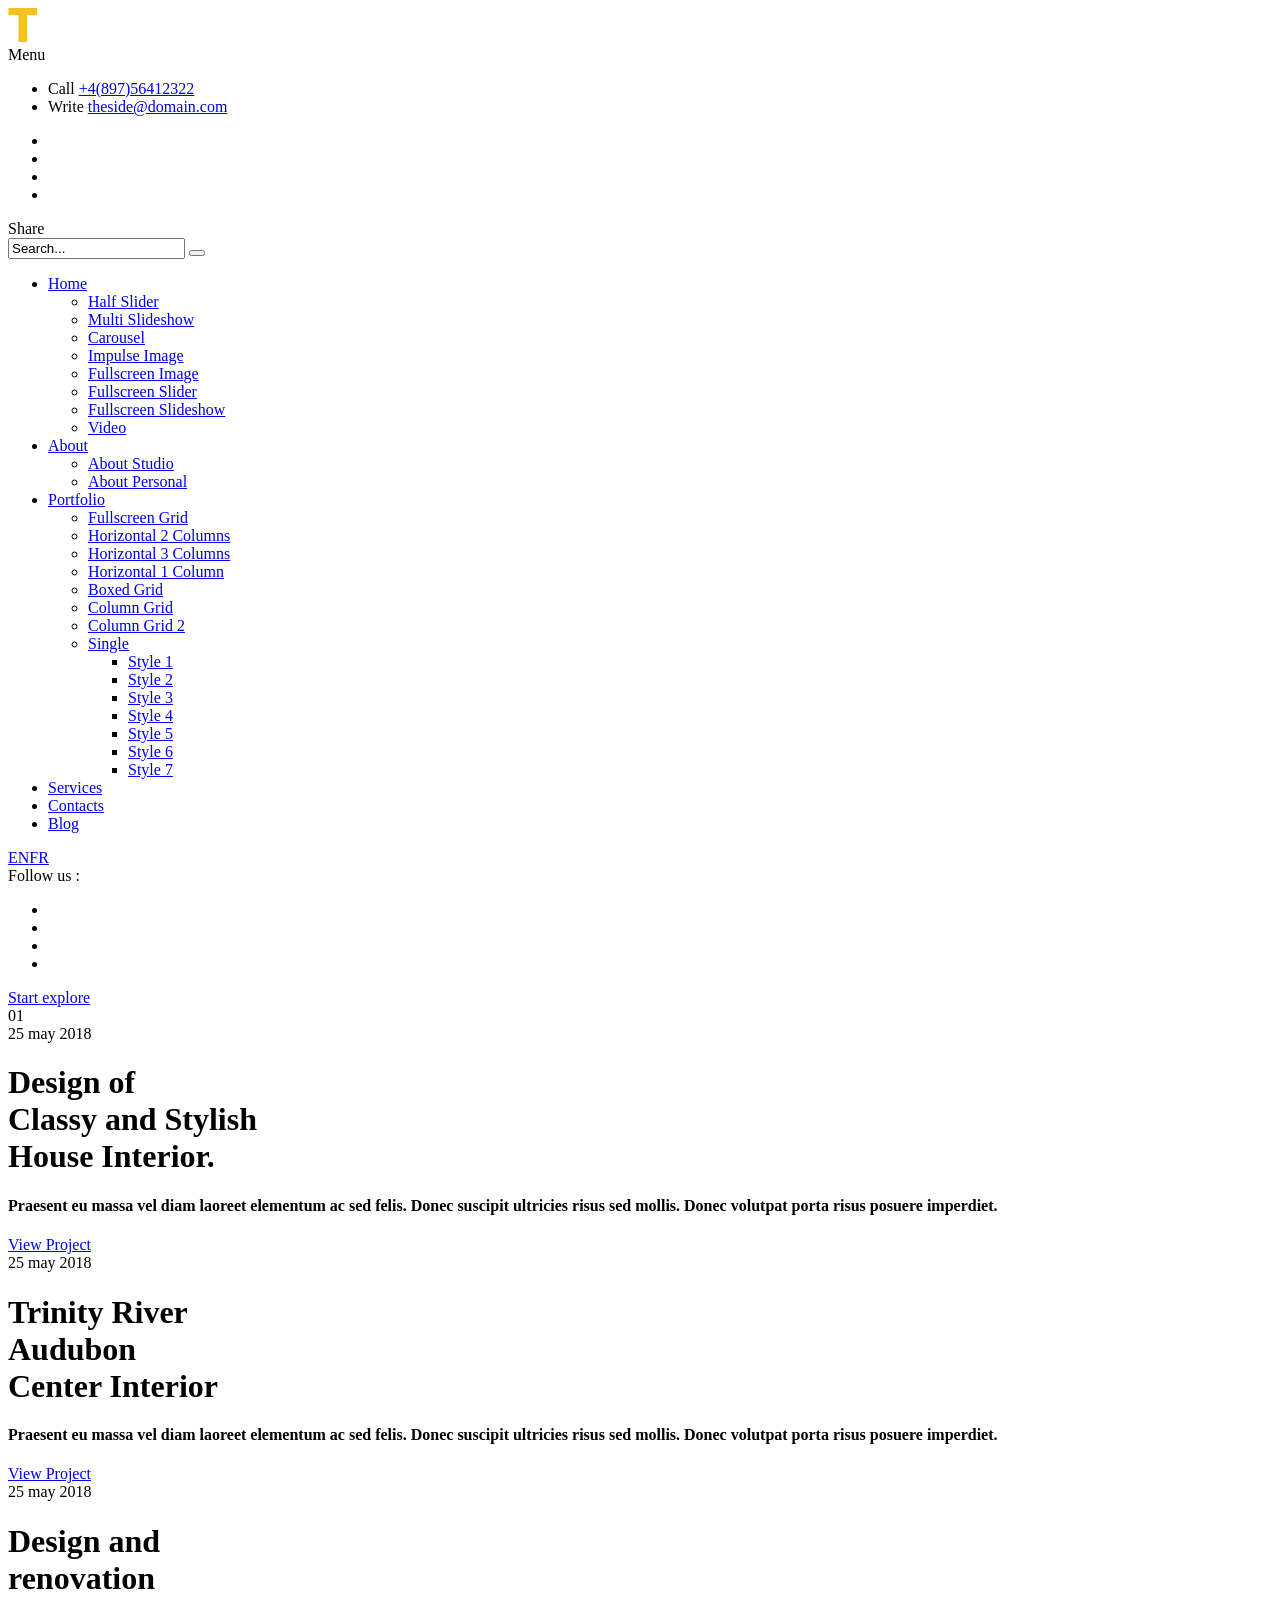
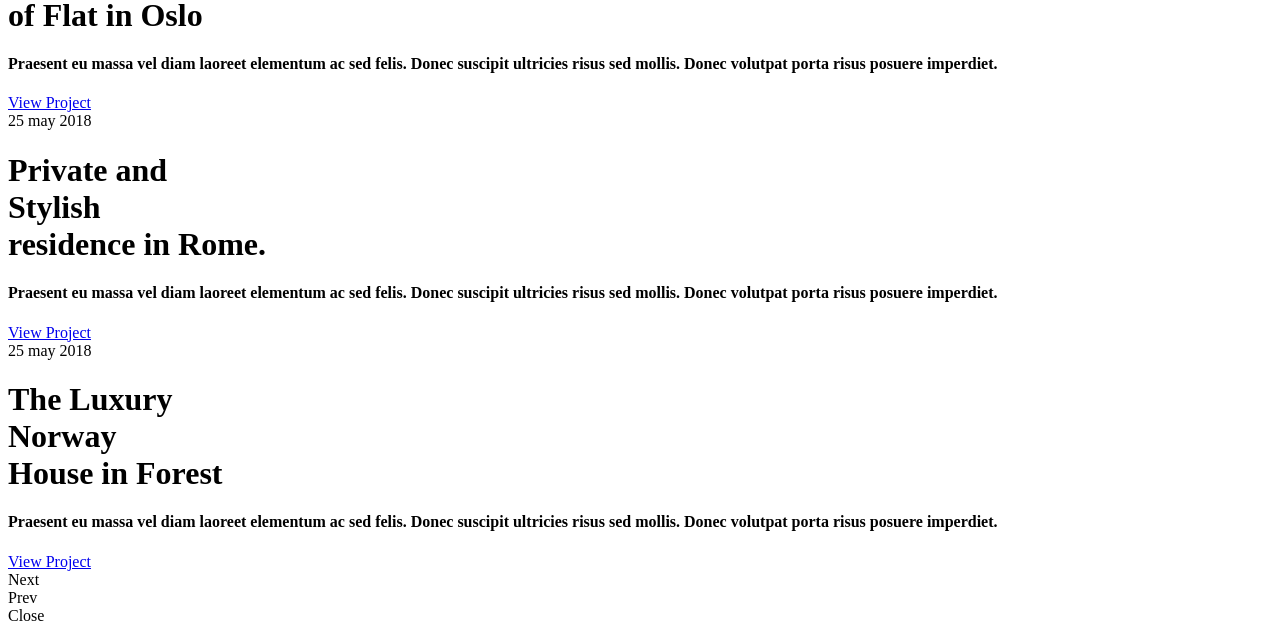
==== index.html @ 00731ef3 "Create index.html" ====
<!DOCTYPE HTML>
<html lang="en">
    <head>
        <!--=============== basic  ===============-->
        <meta charset="UTF-8">
        <title>TheSide - Creative  Responsive Architecture  Template</title>
        <meta name="viewport" content="width=device-width, initial-scale=1.0, minimum-scale=1.0, maximum-scale=1.0, user-scalable=no">
        <meta name="robots" content="index, follow"/>
        <meta name="keywords" content=""/>
        <meta name="description" content=""/>
        <!--=============== css  ===============-->	
        <link type="text/css" rel="stylesheet" href="css/reset.css">
        <link type="text/css" rel="stylesheet" href="css/plugins.css">
        <link type="text/css" rel="stylesheet" href="css/style.css">
        <link type="text/css" rel="stylesheet" href="css/color.css">
        <!--=============== favicons ===============-->
        <link rel="shortcut icon" href="images/favicon.ico">
    </head>
    <body>
        <!--Loader -->
        <div class="loader2">
            <div class="loader loader_each"><span></span></div>
        </div>
        <!-- loader end  -->
        <!-- main start  -->
        <div id="main">
            <!-- header start  -->
            <header class="main-header">
                <a href="index.html" class="header-logo ajax"><img src="images/logo.png" alt=""></a>
                <!-- sidebar-button --> 
                <!-- nav-button-wrap-->
                <div class="nav-button-wrap">
                    <div class="nav-button">
                        <span  class="nos"></span>
                        <span class="ncs"></span>
                        <span class="nbs"></span>
                        <div class="menu-button-text">Menu</div>
                    </div>
                </div>
                <!-- nav-button-wrap end-->
                <!-- sidebar-button end-->  
                <!--  navigation --> 
                <div class="header-contacts">
                    <ul>
                        <li><span> Call </span> <a href="tel:+4(897)56412322">+4(897)56412322</a></li>
                        <li><span> Write </span> <a href="mailto:theside@domain.com">theside@domain.com</a></li>
                    </ul>
                </div>
                <!-- navigation  end -->            
            </header>
            <!-- header end -->
            <!-- left-panel -->
            <div class="left-panel">
                <div class="horizonral-subtitle"><span><strong></strong></span></div>
                <div class="left-panel_social">
                    <ul >
                        <li><a href="#" target="_blank"><i class="fab fa-facebook-f"></i></a></li>
                        <li><a href="#" target="_blank"><i class="fab fa-instagram"></i></a></li>
                        <li><a href="#" target="_blank"><i class="fab fa-twitter"></i></a></li>
                        <li><a href="#" target="_blank"><i class="fab fa-vk"></i></a></li>
                    </ul>
                </div>
            </div>
            <!-- left-panel end -->
            <!-- share-button -->
            <div class="share-button showshare">
                <span>Share</span>
            </div>
            <!-- share-button end -->
            <!-- wrapper  -->	
            <div id="wrapper">
                <!-- content-holder  -->	
                <div class="content-holder" data-pagetitle="Home Half Slider">
                    <!-- nav-holder-->
                    <div class="nav-holder but-hol">
                        <div class="nav-scroll-bar-wrap fl-wrap">
                            <div class="nav-search">
                                <form action="#" class="searh-inner fl-wrap">
                                    <input name="se" id="se" type="text" class="search fl-wrap" placeholder="Search.." value="Search..." />
                                    <button class="search-submit color-bg" id="submit_btn"><i class="fal fa-search"></i> </button>
                                </form>
                            </div>
                            <!-- nav -->
                            <nav class="nav-inner" id="menu">
                                <ul>
                                    <li>
                                        <a href="#" class="act-link">Home</a>
                                        <!--level 2 -->
                                        <ul>
                                            <li><a href="index.html" class="ajax act-link">Half Slider</a></li>
                                            <li><a href="index2.html" class="ajax">Multi Slideshow</a></li>
											<li><a href="index8.html" class="ajax">Carousel</a></li>
                                            <li><a href="index3.html" class="ajax">Impulse Image</a></li>
                                            <li><a href="index4.html" class="ajax">Fullscreen  Image</a></li>
                                            <li><a href="index5.html" class="ajax">Fullscreen  Slider</a></li>
                                            <li><a href="index6.html" class="ajax">Fullscreen  Slideshow</a></li>
                                            <li><a href="index7.html" class="ajax">Video</a></li>
                                        </ul>
                                        <!--level 2 end -->
                                    </li>
                                    <li>
                                        <a href="#">About</a>
                                        <!--level 2 -->
                                        <ul>
                                            <li><a href="about.html" class="ajax">About Studio</a></li>
                                            <li><a href="about-personal.html" class="ajax">About Personal</a></li>
                                        </ul>
                                        <!--level 2 end -->
                                    </li>
                                    <li>
                                        <a href="#">Portfolio</a>
                                        <!--level 2 -->
                                        <ul>
                                            <li><a href="portfolio.html" class="ajax">Fullscreen Grid</a></li>
                                            <li><a href="portfolio2.html" class="ajax">Horizontal 2 Columns</a></li>
                                            <li><a href="portfolio5.html" class="ajax">Horizontal 3 Columns</a></li>
                                            <li><a href="portfolio6.html" class="ajax">Horizontal 1 Column</a></li>
                                            <li><a href="portfolio3.html" class="ajax">Boxed Grid</a></li>
                                            <li><a href="portfolio4.html" class="ajax">Column Grid</a></li>
                                            <li><a href="portfolio7.html" class="ajax">Column Grid 2</a></li>
                                            <li>
                                                <a href="#">Single</a>
                                                <!--level 3 -->
                                                <ul>
                                                    <li><a href="portfolio-single.html" class="ajax">Style 1</a></li>
                                                    <li><a href="portfolio-single2.html" class="ajax">Style 2</a></li>
                                                    <li><a href="portfolio-single3.html" class="ajax">Style 3</a></li>
                                                    <li><a href="portfolio-single4.html" class="ajax">Style 4</a></li>
                                                    <li><a href="portfolio-single5.html" class="ajax">Style 5</a></li>
                                                    <li><a href="portfolio-single6.html" class="ajax">Style 6</a></li>
                                                    <li><a href="portfolio-single7.html" class="ajax">Style 7</a></li>
                                                </ul>
                                                <!--level 3 end -->
                                            </li>
                                        </ul>
                                        <!--level 2 end -->
                                    </li>
                                    <li><a href="services.html" class="ajax">Services</a></li>
                                    <li><a href="contacts.html" class="ajax">Contacts</a></li>
                                    <li><a href="blog.html" class="ajax">Blog</a></li>
                                </ul>
                            </nav>
                            <!-- nav end-->
                            <!--lang-links-->
                            <div class="lang-links fl-wrap">
                                <a href="#" class="act-leng">EN</a><a href="#">FR</a> 
                            </div>
                            <!--lang-links end-->
                        </div>
                        <!--nav-social-->
                        <div class="nav-social">
                            <span class="nav-social_title">Follow us : </span>
                            <ul >
                                <li><a href="#" target="_blank"><i class="fab fa-facebook-f"></i></a></li>
                                <li><a href="#" target="_blank"><i class="fab fa-instagram"></i></a></li>
                                <li><a href="#" target="_blank"><i class="fab fa-twitter"></i></a></li>
                                <li><a href="#" target="_blank"><i class="fab fa-vk"></i></a></li>
                            </ul>
                        </div>
                        <!--nav-social end -->
                    </div>
                    <div class="nav-overlay">
                        <div class="element"></div>
                    </div>
                    <!-- nav-holder end -->                
                    <!--Content -->
                    <div class="content full-height hidden-item home-half-slider">
                        <div class="hero-canvas-wrap">
                            <div class="dots gallery__dots" data-dots=""></div>
                        </div>
                        <!-- option-panel-->  
                        <div class="option-panel bot-element">
                            <a href="about.html" class="ajax start-btn color-bg"> Start explore <i class="fal fa-long-arrow-right"></i></a>
                            <div class="swiper-counter">
                                <div id="current">01</div>
                                <div id="total"></div>
                            </div>
                            <div class="slide-progress-container">
                                <div class="slide-progress-warp">
                                    <div class="slide-progress color-bg"></div>
                                </div>
                            </div>
                        </div>
                        <!--option-panel end -->                
                        <!-- hero-slider-wrap --> 
                        <div class="hero-slider-wrap fl-wrap full-height">
                            <div class="hero-slider fs-gallery-wrap fl-wrap full-height">
                                <div class="swiper-container">
                                    <div class="swiper-wrapper" >
                                        <!-- swiper-slide-->
                                        <div class="swiper-slide">
                                            <div class="half-hero-wrap">
                                                <div class="pr-bg"></div>
                                                <div class="rotate_text">25 may 2018</div>
                                                <h1>Design of <br> Classy and Stylish <br>  <span>House </span>Interior.</h1>
                                                <h4>Praesent eu massa vel diam laoreet elementum ac sed felis. Donec suscipit ultricies risus sed mollis. Donec volutpat porta risus posuere imperdiet. </h4>
                                                <div class="clearfix"></div>
                                                <a href="portfolio-single.html" class="half-hero-wrap_link ajax">View Project <i class="fal fa-long-arrow-right"></i></a>
                                            </div>
                                        </div>
                                        <!-- swiper-slide end-->
                                        <!-- swiper-slide-->
                                        <div class="swiper-slide">
                                            <div class="half-hero-wrap">
                                                <div class="rotate_text">25 may 2018</div>
                                                <h1>Trinity River <br> Audubon <br><span>Center</span> Interior</h1>
                                                <h4>Praesent eu massa vel diam laoreet elementum ac sed felis. Donec suscipit ultricies risus sed mollis. Donec volutpat porta risus posuere imperdiet. </h4>
                                                <div class="clearfix"></div>
                                                <a href="portfolio-single.html" class="half-hero-wrap_link ajax">View Project <i class="fal fa-long-arrow-right"></i></a>
                                            </div>
                                        </div>
                                        <!-- swiper-slide end-->
                                        <!-- swiper-slide-->
                                        <div class="swiper-slide">
                                            <div class="half-hero-wrap">
                                                <div class="rotate_text">25 may 2018</div>
                                                <h1>Design  and  <br>renovation <br>   of <span>  Flat</span> in Oslo</h1>
                                                <h4>Praesent eu massa vel diam laoreet elementum ac sed felis. Donec suscipit ultricies risus sed mollis. Donec volutpat porta risus posuere imperdiet. </h4>
                                                <div class="clearfix"></div>
                                                <a href="portfolio-single.html" class="half-hero-wrap_link ajax">View Project <i class="fal fa-long-arrow-right"></i></a>
                                            </div>
                                        </div>
                                        <!-- swiper-slide end-->
                                        <!-- swiper-slide-->
                                        <div class="swiper-slide">
                                            <div class="half-hero-wrap">
                                                <div class="rotate_text">25 may 2018</div>
                                                <h1>Private    and <br> Stylish <br>  <span>residence</span> in Rome.</h1>
                                                <h4>Praesent eu massa vel diam laoreet elementum ac sed felis. Donec suscipit ultricies risus sed mollis. Donec volutpat porta risus posuere imperdiet. </h4>
                                                <div class="clearfix"></div>
                                                <a href="portfolio-single.html" class="half-hero-wrap_link ajax">View Project <i class="fal fa-long-arrow-right"></i></a>
                                            </div>
                                        </div>
                                        <!-- swiper-slide end--> 
                                        <!-- swiper-slide-->
                                        <div class="swiper-slide">
                                            <div class="half-hero-wrap">
                                                <div class="rotate_text">25 may 2018</div>
                                                <h1>The Luxury <br>Norway<br><span>House</span> in Forest</h1>
                                                <h4>Praesent eu massa vel diam laoreet elementum ac sed felis. Donec suscipit ultricies risus sed mollis. Donec volutpat porta risus posuere imperdiet. </h4>
                                                <div class="clearfix"></div>
                                                <a href="portfolio-single.html" class="half-hero-wrap_link ajax">View Project <i class="fal fa-long-arrow-right"></i></a>
                                            </div>
                                        </div>
                                        <!-- swiper-slide end--> 
                                    </div>
                                </div>
                            </div>
                            <div class="hero-slider_control-wrap bot-element">
                                <div class="hero-slider_control hero-slider-button-next"><span>Next<i class="fal fa-angle-right"></i></span> </div>
                                <div class="hero-slider_control hero-slider-button-prev"><span><i class="fal fa-angle-left"></i>Prev </span></div>
                            </div>
                            <div class="hero-slider-wrap_pagination hlaf-slider-pag"></div>
                        </div>
                        <!-- hero-slider-wrap  end--> 
                        <!-- hero-slider-img--> 
                        <div class="hero-slider-img hero-slider-wrap_halftwo">
                         <div class="sec-lines"></div>
                            <div class="swiper-container">
                                <div class="swiper-wrapper" >
                                    <!-- swiper-slide-->
                                    <div class="swiper-slide">
                                        <div class="bg"  data-bg="images/bg/1.jpg"></div>
                                        <div class="overlay"></div>
                                    </div>
                                    <!-- swiper-slide end-->
                                    <!-- swiper-slide-->
                                    <div class="swiper-slide">
                                        <div class="bg"  data-bg="images/bg/1.jpg" ></div>
                                        <div class="overlay"></div>
                                    </div>
                                    <!-- swiper-slide end-->   
                                    <!-- swiper-slide-->
                                    <div class="swiper-slide">
                                        <div class="bg"  data-bg="images/bg/1.jpg"></div>
                                        <div class="overlay"></div>
                                    </div>
                                    <!-- swiper-slide end-->                                        
                                    <!-- swiper-slide-->
                                    <div class="swiper-slide">
                                        <div class="bg"  data-bg="images/bg/1.jpg" ></div>
                                        <div class="overlay"></div>
                                    </div>
                                    <!-- swiper-slide end-->   
                                    <!-- swiper-slide-->
                                    <div class="swiper-slide">
                                        <div class="bg"  data-bg="images/bg/1.jpg"></div>
                                        <div class="overlay"></div>
                                    </div>
                                    <!-- swiper-slide end-->                                                                              
                                </div>
                            </div>
                        </div>
                        <!-- hero-slider-img  end--> 
                    </div>
                    <!-- content  end -->  
                    <!-- share-wrapper-->  
                    <div class="share-wrapper">
                        <div class="close-share-btn"><i class="fal fa-long-arrow-left"></i> Close</div>
                        <div class="share-container fl-wrap  isShare"></div>
                    </div>
                    <!-- share-wrapper  end --> 
                </div>
                <!-- content-holder end -->	
            </div>
            <!-- wrapper end -->
        </div>
        <!-- Main end -->
        <!--=============== scripts  ===============-->
        <script type="text/javascript" src="js/jquery.min.js"></script>
        <script type="text/javascript" src="js/plugins.js"></script>
        <script type="text/javascript" src="js/core.js"></script>
        <script type="text/javascript" src="js/scripts.js"></script>
    </body>
</html>
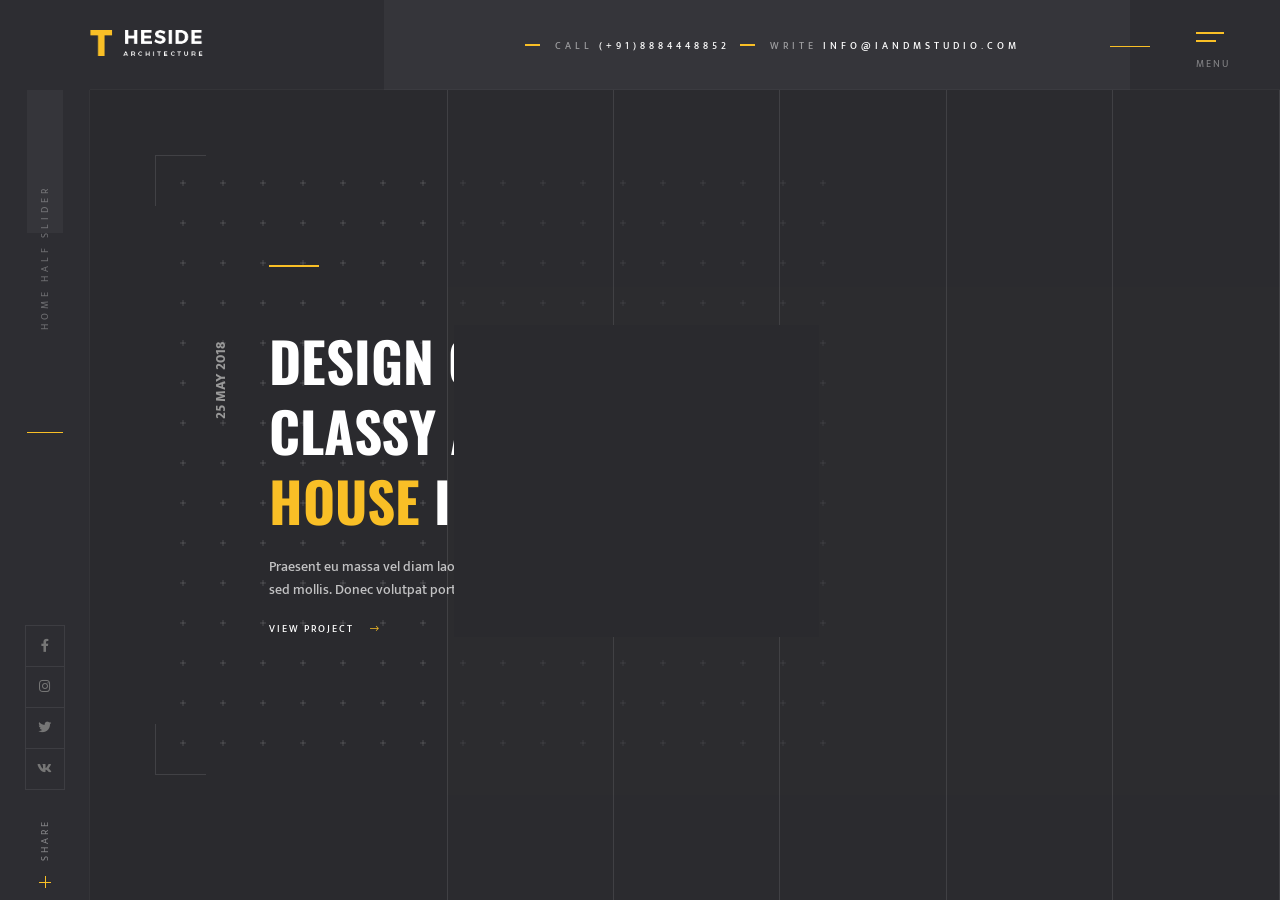
==== commit fedd5ab3: "Update index.html" ====
--- a/index.html
+++ b/index.html
@@ -3,7 +3,7 @@
     <head>
         <!--=============== basic  ===============-->
         <meta charset="UTF-8">
-        <title>TheSide - Creative  Responsive Architecture  Template</title>
+        <title>I&M Studio</title>
         <meta name="viewport" content="width=device-width, initial-scale=1.0, minimum-scale=1.0, maximum-scale=1.0, user-scalable=no">
         <meta name="robots" content="index, follow"/>
         <meta name="keywords" content=""/>
@@ -26,7 +26,7 @@
         <div id="main">
             <!-- header start  -->
             <header class="main-header">
-                <a href="index.html" class="header-logo ajax"><img src="images/logo.png" alt=""></a>
+                <a href="index.html" class="header-logo"><img src="images/logo.png" alt=""></a>
                 <!-- sidebar-button --> 
                 <!-- nav-button-wrap-->
                 <div class="nav-button-wrap">
@@ -39,11 +39,11 @@
                 </div>
                 <!-- nav-button-wrap end-->
                 <!-- sidebar-button end-->  
-                <!--  navigation --> 
+                <!--  navigation -->
                 <div class="header-contacts">
                     <ul>
-                        <li><span> Call </span> <a href="tel:+4(897)56412322">+4(897)56412322</a></li>
-                        <li><span> Write </span> <a href="mailto:theside@domain.com">theside@domain.com</a></li>
+                        <li><span> Call </span> <a href="tel:+918884448852">(+91)8884448852</a></li>
+                        <li><span> Write </span> <a href="mailto:info@iandmstudio.co">info@iandmstudio.com</a></li>
                     </ul>
                 </div>
                 <!-- navigation  end -->            
@@ -84,19 +84,7 @@
                             <nav class="nav-inner" id="menu">
                                 <ul>
                                     <li>
-                                        <a href="#" class="act-link">Home</a>
-                                        <!--level 2 -->
-                                        <ul>
-                                            <li><a href="index.html" class="ajax act-link">Half Slider</a></li>
-                                            <li><a href="index2.html" class="ajax">Multi Slideshow</a></li>
-											<li><a href="index8.html" class="ajax">Carousel</a></li>
-                                            <li><a href="index3.html" class="ajax">Impulse Image</a></li>
-                                            <li><a href="index4.html" class="ajax">Fullscreen  Image</a></li>
-                                            <li><a href="index5.html" class="ajax">Fullscreen  Slider</a></li>
-                                            <li><a href="index6.html" class="ajax">Fullscreen  Slideshow</a></li>
-                                            <li><a href="index7.html" class="ajax">Video</a></li>
-                                        </ul>
-                                        <!--level 2 end -->
+                                        <a href="index.html" class="act-link">Home</a>
                                     </li>
                                     <li>
                                         <a href="#">About</a>
@@ -135,7 +123,7 @@
                                         </ul>
                                         <!--level 2 end -->
                                     </li>
-                                    <li><a href="services.html" class="ajax">Services</a></li>
+                                    <li><a href="services.html" class="">Services</a></li>
                                     <li><a href="contacts.html" class="ajax">Contacts</a></li>
                                     <li><a href="blog.html" class="ajax">Blog</a></li>
                                 </ul>
@@ -260,31 +248,31 @@
                                 <div class="swiper-wrapper" >
                                     <!-- swiper-slide-->
                                     <div class="swiper-slide">
-                                        <div class="bg"  data-bg="images/bg/1.jpg"></div>
+                                        <div class="bg"  data-bg="images/bg/slide1.jpg"></div>
                                         <div class="overlay"></div>
                                     </div>
                                     <!-- swiper-slide end-->
                                     <!-- swiper-slide-->
                                     <div class="swiper-slide">
-                                        <div class="bg"  data-bg="images/bg/1.jpg" ></div>
+                                        <div class="bg"  data-bg="images/bg/slide2.jpg" ></div>
                                         <div class="overlay"></div>
                                     </div>
                                     <!-- swiper-slide end-->   
                                     <!-- swiper-slide-->
                                     <div class="swiper-slide">
-                                        <div class="bg"  data-bg="images/bg/1.jpg"></div>
+                                        <div class="bg"  data-bg="images/bg/slide3.jpg"></div>
                                         <div class="overlay"></div>
                                     </div>
                                     <!-- swiper-slide end-->                                        
                                     <!-- swiper-slide-->
                                     <div class="swiper-slide">
-                                        <div class="bg"  data-bg="images/bg/1.jpg" ></div>
+                                        <div class="bg"  data-bg="images/bg/slide4.jpg" ></div>
                                         <div class="overlay"></div>
                                     </div>
                                     <!-- swiper-slide end-->   
                                     <!-- swiper-slide-->
                                     <div class="swiper-slide">
-                                        <div class="bg"  data-bg="images/bg/1.jpg"></div>
+                                        <div class="bg"  data-bg="images/bg/slide5.jpg"></div>
                                         <div class="overlay"></div>
                                     </div>
                                     <!-- swiper-slide end-->                                                                              
--- a/css/style.css
+++ b/css/style.css
@@ -0,0 +1,4644 @@
+@charset "utf-8";
+
+/*======================================
+ [ -Main Stylesheet-
+  Theme: TheSide   Creative Architecture Responsive Template
+  Version: 1.9
+  Last change: 14/06/2020 ]
+	++ Fonts ++
+	++ General Style ++
+	++ Page preload ++
+	++ Typography ++
+	++ header ++
+	++ navigation ++
+	++ Columns ++
+	++ home ++
+	++ section ++
+	++ porfolio ++
+	++ tabs ++
+	++ accordion- ++
+	++ Footer ++
+	++ share ++
+	++ Team ++
+	++ testimonials++
+	++ contacts ++
+	++ Video ++
+	++ Blog++
+	++ Responsive ++
+/*-------------Fonts---------------------------------------*/
+@import url('https://fonts.googleapis.com/css?family=Mukta:300,400,500,600,700,800|Oswald:200,300,400,500,600,700|Roboto:400,500,700,900&subset=cyrillic,cyrillic-ext,devanagari,greek,greek-ext,latin-ext,vietnamese');
+/*-------------General Style---------------------------------------*/
+
+html {
+	overflow-x: hidden !important;
+	overflow-y: scroll !important;
+	height: 100%;
+}
+body {
+	margin: 0;
+	padding: 0;
+	font-weight: 400;
+	font-size: 13px;
+	height: 100%;
+	text-align: center;
+	background:#2A2A2E;
+	color: #000;
+	font-family: 'Mukta', sans-serif;
+}
+@-o-viewport {
+	width: device-width;
+}
+@-ms-viewport {
+	width: device-width;
+}
+@viewport {
+	width: device-width;
+}
+/* ---------Page preload--------------------------------------*/
+.loader2 {
+	position:fixed;
+	top:0;
+	left:0;
+	width:100%;
+	bottom:0;
+	overflow:hidden;
+	z-index:100;
+    background: #2D2D32;
+	 -webkit-transform: translate3d(0,0,0);
+}
+.page-load {
+	position:fixed;
+	top:90px;
+	left:90px;
+	right:0;
+	bottom:0;
+	z-index:19;
+	display:none;
+	 -webkit-transform: translate3d(0,0,0);
+}
+.page-load_bg , .page-load_bg2 {
+	position:absolute;
+	right:100%;
+	left:0;
+	bottom:0;
+	top:0;
+ 	background: #2D2D32;
+	z-index:3;
+	overflow:hidden;
+}
+.page-load_bg2 {
+	z-index:2;
+	background:#35353A;
+
+}
+.loader {
+ 	display: block;
+	height: 32px;
+	width: 32px;
+	position: absolute;
+	left:50%;
+	top:75%;
+	margin:-36px 0 0 -16px;
+	z-index:10;
+}
+
+.loader span {
+	display: block;
+	position: absolute;
+	top: 0; left: 0;
+	bottom: 0; right: 0;
+	margin: auto;
+	height: 32px;
+	width: 32px;
+}
+.loader span:before {
+	content: "";
+	display: block;
+	position: absolute;
+	top: 0; left: 0;
+	bottom: 0; right: 0;
+	margin: auto;
+	height: 32px;
+	width: 32px;
+	box-sizing:border-box;
+	border: 3px solid  rgba(255,255,255,0.21);
+	border-bottom: 3px solid transparent;
+	border-radius: 50%;
+	-webkit-animation: loader-3-1 1.5s cubic-bezier(0.770, 0.000, 0.175, 1.000) infinite;
+	        animation: loader-3-1 1.5s cubic-bezier(0.770, 0.000, 0.175, 1.000) infinite;
+}
+@-webkit-keyframes loader-3-1 {
+	0%   { -webkit-transform: rotate(0deg); }
+	40%  { -webkit-transform: rotate(180deg); }
+	60%  { -webkit-transform: rotate(180deg); }
+	100% { -webkit-transform: rotate(360deg); }
+}
+@keyframes loader-3-1 {
+	0%   { transform: rotate(0deg); }
+	40%  { transform: rotate(180deg); }
+	60%  { transform: rotate(180deg); }
+	100% { transform: rotate(360deg); }
+}
+.loader span:after {
+	content: "";
+	position: absolute;
+	top: 0; left: 0;
+	bottom: 0; right: 0;
+	margin: auto;
+	width: 6px;
+	height: 6px;
+	background: #FFF;
+	border-radius: 50%;
+	-webkit-animation: loader-3-2 1.5s cubic-bezier(0.770, 0.000, 0.175, 1.000) infinite;
+	        animation: loader-3-2 1.5s cubic-bezier(0.770, 0.000, 0.175, 1.000) infinite;
+}
+@-webkit-keyframes loader-3-2 {
+	0%   { -webkit-transform: translate3d(0, -32px, 0) scale(0, 2); opacity: 0; }
+	50%  { -webkit-transform: translate3d(0, 0, 0) scale(1.25, 1.25); opacity: 1; }
+	100% { -webkit-transform: translate3d(0, 8px, 0) scale(0, 0); opacity: 0; }
+}
+@keyframes loader-3-2 {
+	0%   { transform: translate3d(0, -32px, 0) scale(0, 2); opacity: 0; }
+	50%  { transform: translate3d(0, 0, 0) scale(1.25, 1.25); opacity: 1; }
+	100% { transform: translate3d(0, 8px, 0) scale(0, 0); opacity: 0; }
+}
+/*--------------Typography--------------------------------------*/
+p {
+	font-size: 12px;
+	line-height: 24px;
+	padding-bottom: 10px;
+	font-weight: 500;
+	color: #5e646a;
+	text-align:left;
+}
+blockquote {
+	float: left;
+	padding: 10px 20px;
+	margin: 0 0 20px;
+	font-size: 17.5px;
+	border-left: 15px solid #eee;
+	position: relative;
+}
+blockquote:before {
+	font-family: Font Awesome\ 5 Pro;
+	content: "\f10e";
+	position: absolute;
+	color: #ccc;
+	bottom: 3px;
+	font-size: 43px;
+	right: 6px;
+	opacity: 0.4
+}
+blockquote p {
+	font-family: Georgia, "Times New Roman", Times, serif;
+	font-style: italic;
+	color: #666;
+}
+.bold-title {
+	margin: 15px 0;
+	font-size: 24px;
+	text-align: left;
+	font-weight: 600;
+}
+/*--------------General--------------------------------------*/
+#main {
+	height: 100%;
+	width: 100%;
+	position: absolute;
+	top: 0;
+	left: 0;
+	z-index: 2;
+}
+.fl-wrap {
+	float: left;
+	width: 100%;
+	position: relative;
+}
+.content {
+	float: left;
+	width: 100%;
+	position: relative;
+	z-index: 5;
+}
+.container {
+	max-width: 1224px;
+	width: 92%;
+	margin: 0 auto;
+	position: relative;
+	z-index: 5;
+}
+.full-height {
+	height: 100%;
+}
+#wrapper {
+	position: absolute;
+	top: 90px;
+	left: 90px;
+	right: 0;
+	bottom: 0;
+	z-index: 3;
+	background:#2A2A2E;
+}
+.content-holder {
+	position:absolute;
+	top:0;
+	left:0;
+	width:100%;
+	height:100%;
+}
+.respimg {
+	width: 100%;
+	height: auto;
+}
+.hidden-item {
+	overflow:hidden;
+}
+.bg {
+	position: absolute;
+	top: 0;
+	left: 0;
+	width: 100%;
+	height: 100%;
+	z-index: 1;
+	background-size: cover;
+	background-attachment: scroll;
+	background-position: center;
+	background-repeat: repeat;
+	background-origin: content-box;
+}
+.overlay {
+	position: absolute;
+	top: 0;
+	left: 0;
+	width: 100%;
+	height: 100%;
+    background: rgba(45,45,50,0.51);
+	z-index: 3;
+}
+.dark-bg {
+	background:#2A2A2E;
+}
+/* ------header------------------------------------------------------------ */
+header.main-header {
+    position: fixed;
+    top: 0;
+    left: 0;
+    width: 100%;
+    height: 90px;
+    z-index: 20;
+    background: #2D2D32;
+    padding: 0 0 0  90px;
+}
+header.main-header:after {
+	content:'';
+	position:absolute;
+	bottom:0;
+	left:90px;
+	height:1px;
+	right:0;
+	background:rgba(255, 255, 255, 0.03);
+}
+header.main-header:before {
+	content:'';
+	position:absolute;
+	left:30%;
+	right:150px;
+	height:100%;
+	z-index:-1;
+	background:rgba(255, 255, 255, 0.04);
+}
+.left-panel {
+	position:fixed;
+	top:90px;
+	left:0;
+	width:90px;
+	bottom:0;
+	z-index:19;
+    background: #2D2D32;
+    -webkit-transform: translate3d(0,0,0);
+	border-right: 1px solid rgba(255, 255, 255, 0.03);
+}
+.left-panel_social {
+	position:absolute;
+	bottom:110px;
+	left:50%;
+	margin-left:-20px;
+	width:40px;
+}
+.left-panel_social li {
+	width:40px;
+	height:40px;
+	line-height:40px;
+	box-sizing:border-box;
+	display:inline-table;
+	border: 1px solid rgba(255, 255, 255, 0.08);
+	border-top:none;
+	position:relative;
+}
+.left-panel_social li:before , .nav-social li:before {
+	content:'';
+	position:absolute;
+	left:0;
+	width:0;
+	height:100%;
+	top:0;
+	background:rgba(255, 255, 255, 0.08);
+	z-index:1;
+	-webkit-transition: all 200ms ease-out;
+	transition: all 200ms ease-out;
+}
+.left-panel_social li:hover:before , .nav-social li:hover:before {
+	width:100%;
+}
+.left-panel_social li:first-child {
+	border-top:1px solid rgba(255, 255, 255, 0.08);
+}
+.left-panel_social li a {
+	position:relative;
+	z-index:2;
+	color:#767676;
+}
+.horizonral-subtitle {
+	position:absolute;
+	left:40px;
+	top:150px;
+}
+.horizonral-subtitle span {
+    position: absolute;
+    left: -170px;
+    text-transform: uppercase;
+    font-weight: 400;
+    font-size: 10px;
+    letter-spacing: 4px;
+	padding:10px 0;
+	width:350px;
+	top:0;
+	text-align: center;
+    -webkit-transform: rotate(-90deg);
+    transform: rotate(-90deg);
+    color: rgba(255, 255, 255, 0.31);
+    text-overflow: ellipsis;
+	overflow: hidden;
+    white-space: nowrap;
+	border-left:1px solid rgba(255, 255, 255, 0.08);
+}
+.horizonral-subtitle span strong {
+	position:relative;
+	display:block;
+}
+.horizonral-subtitle span:before {
+	content:'';
+	position:absolute;
+	width:190px;
+	right:-40px;
+	height:100%;
+	top:0;
+	background:rgba(255, 255, 255, 0.04);
+}
+.header-logo {
+	float:left;
+	position:relative;
+	top:30px;
+}
+.header-logo img {
+	float:left;
+	width: auto;
+	height:26px;
+}
+.nav-button-wrap {
+	right:0;
+	width:100px;
+	position: absolute;
+	top:32px;
+}
+.nav-button-wrap:before {
+	content:'';
+	position:absolute;
+	left:-70px;
+	width:40px;
+	height:1px;
+	top:14px;
+}
+.nav-button {
+	left:-20px;
+	width: 28px;
+	height: 50px;
+	display:inline-block;
+	cursor: pointer;
+	position: relative;
+}
+.nav-button span {
+	width: 100%;
+	float: left;
+	margin-bottom: 6px;
+	height: 2px;
+	background: #fff;
+	position: relative;
+	-webkit-transition: all 0.2s ease-in-out;
+	transition: all 0.2s ease-in-out;
+}
+.nav-button .ncs {
+	width: 70%;
+}
+.nav-button .nbs,
+.nav-button.cmenu:hover .nbs {
+	width: 0;
+}
+.nav-button:hover .ncs,
+.nav-button:hover .nbs {
+	width: 100%;
+}
+.nav-button.cmenu .nos {
+	-webkit-transform: rotate(-45deg) scale(0.8);
+	transform: rotate(-45deg) scale(0.8);
+	margin-bottom: 0;
+	top: 8px;
+}
+.nav-button.cmenu .ncs {
+	-webkit-transform: rotate(45deg) scale(0.8);
+	transform: rotate(45deg) scale(0.8);
+	margin-bottom: 0;
+	top: 6px;
+	width: 100%;
+}
+.nav-button:hover .menu-button-text {
+	color: #fff;
+}
+.menu-button-text {
+	position: absolute;
+	left: 0;
+	width: 100%;
+	bottom: 10px;
+	color: rgba(255, 255, 255, 0.41);
+	font-size: 10px;
+	font-weight: 400;
+	text-transform: uppercase;
+	letter-spacing: 2px;
+}
+.nav-button.cmenu .menu-button-text {
+	margin-top: 16px;
+}
+.header-contacts {
+	float:right;
+	position:relative;
+	top:24px;
+	padding-right:70px;
+	right:150px;
+}
+.header-contacts ul {
+	float:right;
+}
+.header-contacts li {
+	list-style:none;
+	float:left;
+	margin-right:40px;
+	top:14px;
+	position:relative;
+	text-transform: uppercase;
+    font-weight: 500;
+    font-size: 10px;
+    color: rgba(255, 255, 255, 0.51);
+    letter-spacing: 4px;
+}
+.header-contacts li:before {
+	content:'';
+	position:absolute;
+	left:-30px;
+	width:15px;
+	top:50%;
+	height:2px;
+	margin-top:-2px;
+}
+.header-contacts li  a{
+	color:#fff;
+}
+/*------ navigation  ------------------------------------------------*/
+.nav-holder {
+	position:fixed !important;
+	top:90px;
+	right:-500px;
+	width:450px;
+	bottom:0;
+	background: #262627;
+	overflow:auto;
+	z-index:105;
+    -webkit-transform: translate3d(0, 0, 0) !important;
+}
+.nav-overlay {
+    position: fixed;
+    top: 0;
+    left: 0;
+    bottom: 0;
+    z-index:103;
+    width: 100%;
+    background: rgba(37, 36, 37, 0.71);
+	display:none;
+	overflow:hidden;
+    -webkit-transform: translate3d(0, 0, 0);
+}
+.element {
+	width:50px;
+	height:50px;
+	border-radius: 50%;
+	will-change: transform;
+	border:1px solid  rgba(255,255,255,0.41);
+	background:rgba(255,255,255,0.051);
+}
+.element:before {
+	font-family: Font Awesome\ 5 Pro;
+	content: "\f00d";
+	color:#fff;
+	position:relative;
+	top:14px;
+	font-size:20px;
+	font-weight:300;
+}
+.nav-scroll-bar-wrap {
+	overflow:hidden;
+	position:absolute;
+	left:0;
+	right:0;
+	bottom:70px;
+	top:0;
+	padding:80px 40px 100px 50px;
+}
+nav.nav-inner {
+	float: left;
+	overflow: hidden;
+	width: 100%;
+	position: relative;
+ 	margin-top: 90px;
+	z-index: 20;
+}
+.sliding-menu ul {
+	margin: 0;
+	float: left;
+	width: 100%;
+	overflow: hidden;
+}
+.sliding-menu li {
+	margin: 0;
+	position: relative;
+	float: left;
+	width: 100%;
+}
+.sliding-menu a {
+	float: left;
+	padding: 0 0 0 20px;
+	height: 40px;
+	line-height: 40px;
+	position: relative;
+	font-weight: 600;
+	font-size: 12px;
+	text-align: left;
+	color: rgba(255, 255, 255, 0.41);
+	text-transform: uppercase;
+	letter-spacing: 2px;
+	z-index:2;
+}
+.sliding-menu a:hover {
+	color:#fff;
+}
+.sliding-menu li:after {
+	content: '';
+	position: absolute;
+	top: 0;
+	left: -10px;
+	width: 0;
+	z-index:1;
+	-webkit-transition: all 300ms linear;
+	transition: all 300ms linear;
+	height: 100%;
+	background: rgba(255, 255, 255, 0.071);
+}
+.sliding-menu li:hover:after {
+	width: 50%;
+}
+.sliding-menu a i {
+	float: left;
+	width: 35px;
+	color: #74829C;
+	position: relative;
+	top: 3px;
+}
+.sliding-menu a.back:before {
+	font-family: Font Awesome\ 5 Pro;
+	content: '\f104';
+	color: #fff;
+}
+.submen-dec:before {
+	font-family: Font Awesome\ 5 Pro;
+	content: '\f067';
+	position: absolute;
+	right: 0;
+	width: 10px;
+	height: 10px;
+	top: 14px;
+	font-size:9px;
+	color:rgba(255, 255, 255, 0.371);
+	z-index: 20;
+}
+.lang-links:before {
+	content:'';
+	position:absolute;
+	left:20px;
+	width:30px;
+	height:2px;
+	top:-40px;
+}
+.lang-links {
+	margin-top:140px;
+	padding-left:20px;
+}
+.lang-links a {
+	font-size:14px;
+	float:left;
+	color:rgba(255, 255, 255, 0.41);
+	margin-right:10px;
+}
+.lang-links a.act-leng {
+	color:#fff;
+}
+.nav-social {
+	position:absolute;
+	height:80px;
+	width:100%;
+	left:0;
+	bottom:0;
+    background: #2D2D32;
+	padding:0 20px 0 70px;
+}
+.nav-social_title {
+	float:left;
+    top: 32px;
+	margin-right:20px;
+    position: relative;
+    text-transform: uppercase;
+    font-weight: 500;
+    font-size: 10px;
+    color: rgba(255, 255, 255, 0.51);
+    letter-spacing: 4px;
+}
+.nav-social li{
+    width: 40px;
+    height: 40px;
+    line-height: 40px;
+    box-sizing: border-box;
+    border: 1px solid rgba(255, 255, 255, 0.08);
+    border-left: none;
+    position: relative;
+	float:left;
+	top:20px;
+}
+.nav-social li:first-child {
+	border-left:1px solid rgba(255, 255, 255, 0.08);
+}
+.nav-social li a{
+    color: #767676;
+	position:relative;
+	z-index:10;
+}
+.nav-search {
+	padding-left:20px;
+}
+.nav-search input , #submit_btn {
+	background:none;
+	border-radius:0;
+	outline:none;
+	border:none;
+}
+.nav-search input   {
+	height:40px;
+	line-height:40px;
+	border-bottom:1px solid rgba(255, 255, 255, 0.08);
+	z-index:1;
+	color:#fff;
+}
+#submit_btn {
+	position:absolute;
+	right:0;
+	top:6px;
+	color:#fff;
+	z-index:2;
+	width:50px;
+	height:20px;
+	line-height:20px;
+	cursor:pointer;
+}
+/* ------Column------------------------------------------------------------ */
+.column-wrap {
+	float:left;
+	width:60%;
+	position:relative;
+ 	min-height: 100vh;
+	background:#fff;
+	z-index:1;
+}
+.column-wrap-container {
+	padding:50px 0 20px;
+}
+.column-wrap-container .container {
+	max-width:824px;
+}
+.column-wrap-media {
+	margin-bottom:50px;
+}
+.column-wrap-media_btn {
+	position:absolute;
+	bottom:-20px;
+	right:50px;
+	z-index:2;
+	height:50px;
+	line-height:50px;
+	padding:0 80px 0 40px;
+	color:#fff;
+	font-size:10px;
+	letter-spacing:2px;
+	text-transform:uppercase;
+    -webkit-transition: all 200ms linear;
+    transition: all 200ms linear;
+}
+.column-wrap-media_btn i {
+	position:absolute;
+	top:0;
+	right:0;
+	width:50px;
+	height:50px;
+	line-height:50px;
+	background: #2D2D32;
+}
+.column-wrap-media_btn:hover {
+	padding:0 90px 0 40px;
+}
+.col-wc_dec {
+	position: absolute;
+	left:0;
+	width:70%;
+	height:300px;
+	background:#f8f8f8;
+	top:0;
+	z-index:1;
+}
+.col-wc_dec.col-wc_dec2 {
+	top:inherit;
+	left:inherit;
+	bottom:0;
+	right:0;
+	height:250px;
+}
+.section-separator {
+	display: flex;
+	margin:0 auto 10px;
+	max-width:824px;
+	width:92%;
+	height:1px;
+	position:relative;
+	z-index:50;
+	background:#eee;
+}
+.fixed-column-wrap {
+    position: absolute;
+    top: 0;
+	right:0 !important;
+	width:40%;
+	background:#292929;
+	z-index:2;
+}
+.fixed-column-wrap-content {
+    position: absolute;
+    top: 0;
+    left: 0;
+    width: 100%;
+    height: 100%;
+    z-index: 1;
+    overflow: hidden;
+}
+.fixed-column-wrap_title {
+	position:absolute;
+	bottom:120px;
+	left:50px;
+	right:50px;
+	z-index:21;
+	text-align: right;
+}
+.fixed-column-wrap_title h2 {
+	color: #fff;
+    font-size: 45px;
+    font-weight: 900;
+    padding-bottom: 20px;
+    position: relative;
+	font-family: 'Oswald', sans-serif;
+	text-transform:uppercase;
+    line-height: 50px;
+	position:relative;
+}
+.fixed-column-wrap_title h2:before {
+	content:'';
+	position:absolute;
+	right:0;
+	top:-40px;
+	width:40px;
+	height:2px;
+}
+.fixed-column-wrap_title p {
+	color:rgba(255,255,255,0.61);
+	text-align: right;
+	max-width:450px;
+	float:right;
+}
+.fixed-column-dec {
+	position:absolute;
+	top:50px;
+	right:50px;
+	width:70px;
+	height:70px;
+	z-index:21;
+	border-top:1px solid;
+	border-right:1px solid;
+	border-color:rgba(255,255,255,0.51);
+}
+.progress-bar-wrap {
+	position:absolute;
+	bottom:-90px;
+	left:30%;
+	right:0;
+	height:70px;
+	z-index:20;
+    background: #2D2D32;
+	padding:0 30px;
+}
+.progress-bar-wrap:before {
+	content:'';
+	position:absolute;
+	top:50%;
+	left:30px;
+	right:30px;
+	height:1px;
+	background:rgba(255,255,255,0.11);
+	z-index:1;
+}
+.progress-bar-wrap:after {
+    content: '';
+    position: absolute;
+    width: 30%;
+    right: 20px;
+    top: 15px;
+	bottom:15px;
+    background: rgba(255, 255, 255, 0.04);
+}
+.progress-bar {
+    position:    relative;
+    height:      2px;
+    width:       0%;
+	z-index:2;
+	top:34px;
+}
+.scroll-nav-wrap {
+	position:absolute;
+	top:0;
+	left:-70px;
+	z-index:111;
+	padding:20px 0 90px;
+	width:70px;
+}
+.carnival{
+	position:relative;
+	left:-44px;
+	height:120px;
+	width:90px;
+	-webkit-transform: rotate(90deg);
+	transform: rotate(90deg);
+	padding:20px 0;
+	letter-spacing:2px;
+	font-size:10px;
+	text-transform:uppercase;
+	color:#fff;
+}
+.snw-dec {
+	position:absolute;
+	bottom:0;
+	width:70px;
+	height:70px;
+	left:0;
+	line-height:70px;
+	background: #2A2A2E;
+}
+.snw-dec .mousey {
+	top:20px;
+	left:24px;
+	position:relative;
+}
+/*------ home------------------------------------------------*/
+.ms_title-wrap {
+	position:absolute;
+	z-index:20;
+	left:10%;
+	top:38%;
+}
+.ms_title-wrap h2 {
+	color:#fff;
+	font-size:65px;
+ 	font-family: 'Oswald', sans-serif;
+	text-transform:uppercase;
+	font-weight:600;
+	text-align:left;
+	line-height:70px;
+	padding-bottom:20px;
+}
+.ms_title-wrap p {
+	color:rgba(255,255,255,0.81);
+	font-size:10px;
+	text-transform:uppercase;
+	letter-spacing:2px;
+}
+.multi-slideshow-wrap_1 {
+	position:absolute;
+	left:0;
+	width:60%;
+	top:0;
+	bottom:0;
+	overflow:hidden;
+	z-index:1;
+	padding:0 4px 0 0;
+}
+.multi-slideshow-wrap_1.multi-slideshow-wrap_fs {
+	width:100%;
+	padding:0;
+}
+.multi-slideshow-wrap_2 {
+	position:absolute;
+	right:0;
+	width:40%;
+	padding:0 0 0 0;
+	bottom:0;
+	top:50%;
+	overflow:hidden;
+	z-index:1;
+}
+.multi-slideshow-wrap_3 {
+	position:absolute;
+	z-index:3;
+	width:calc(40% + 100px);
+	height:50%;
+	right:0;
+	top:0;
+	overflow:hidden;
+	padding:0 0 4px 4px;
+}
+.kenburns   .bg {
+  -webkit-transform: scale(1);
+  -ms-transform: scale(1);
+  transform: scale(1);
+  -webkit-transition: all 1.5s linear;
+  transition: all 1.5s linear;
+}
+.ms-container .swiper-slide-active .kenburns .bg , .ms-container .swiper-slide-duplicate-active .kenburns .bg {
+  -webkit-transition: all 6.5s linear;
+  transition: all 6.5s linear;
+  -webkit-transform: scale(1.3);
+  transform: scale(1.3);
+}
+.hero-title {
+	z-index:20;
+	top:35%;
+}
+.first-tile_load {
+	transform: translateY(50px);
+	opacity:0;
+}
+.hero-canvas-wrap {
+	position:absolute;
+	left:90px;
+	top:90px;
+	width:60%;
+	bottom:90px;
+	z-index:1;
+}
+.hero-canvas-wrap.fs-canvas {
+	bottom:0;
+	top:60px;
+	width:35%;
+}
+.hero-canvas-wrap.fh-canvas {
+	width:inherit;
+	right:0;
+	top:0;
+	left:0;
+	bottom:0;
+}
+.hero-canvas-wrap.inner-canvas {
+	left:90px;
+	top:90px;
+	width: inherit;
+	bottom:90px;
+	right:90px;
+	z-index:1;
+}
+.hero-canvas-wrap.fh-canvas  .inner-canvas{
+	width:inherit;
+	right:0;
+	top:0;
+	left:0;
+	bottom:0;
+}
+.hero-canvas-wrap:before {
+	content:'';
+	position:absolute;
+	left:-25px;
+	width:50px;
+	height:50px;
+	top:-25px;
+	border-left:1px solid rgba(255,255,255,0.11);
+	border-top:1px solid rgba(255,255,255,0.11);
+}
+.hero-canvas-wrap:after {
+	content:'';
+	position:absolute;
+	left:-25px;
+	width:50px;
+	height:50px;
+	bottom:35px;
+	border-left:1px solid rgba(255,255,255,0.11);
+	border-bottom:1px solid rgba(255,255,255,0.11);
+}
+.footer-canvas {
+	position:absolute;
+	overflow:hidden;
+	right:20px;
+	width:40%;
+	bottom:0;
+	top:30%;
+	z-index:-1;
+	opacity:0.5;
+}
+.dots {
+	position: absolute;
+    top: 0;
+    left: 0;
+    width: 100%;
+    height: 100%;
+}
+.impulse-wrap {
+	position: absolute;
+	top: 0;
+	left: 30%;
+	right:0;
+	height: 100%;
+	z-index: 1;
+	-webkit-perspective: 1000;
+}
+.impulse-wrap .section-entry {
+	-webkit-transform: translateZ(40px);
+	transform: translateZ(40px);
+}
+.mm-parallax {
+	position: absolute;
+	top: 0;
+	left: 0;
+	right: 0;
+	bottom: 0;
+	transform-style: preserve-3d;
+}
+.hero-slider-wrap_halftwo {
+	position:absolute;
+	right:0;
+	left:30%;
+	height:100%;
+	bottom:0;
+	z-index:2;
+}
+.hero-slider-wrap {
+	z-index:3;
+}
+.half-hero-wrap {
+    position: absolute;
+    left: 15%;
+    z-index: 10;
+    top: 29%;
+}
+.half-hero-wrap h1:before {
+	content:'';
+	position:absolute;
+	left:0;
+	top:-60px;
+	height:2px;
+	width:50px;
+}
+.half-hero-wrap h1 {
+    color: #fff;
+ 	font-family: 'Oswald', sans-serif;
+	text-transform:uppercase;
+    font-size: 55px;
+    text-align: left;
+    font-weight: 900;
+    line-height: 70px;
+    padding-bottom: 20px;
+    position: relative;
+}
+.half-hero-wrap h4 {
+    text-align: left;
+    font-size: 14px;
+    float: left;
+	max-width:550px;
+    color: rgba(255, 255, 255, 0.71);
+    font-weight: 500;
+}
+.rotate_text {
+    color: #999;
+    font-weight: 900;
+    font-size: 14px;
+	text-transform:uppercase;
+    position: absolute;
+    left: -40px;
+	top:-23px;
+    -webkit-transform-origin: 0% 0%;
+    -ms-transform-origin: 0% 0%;
+    transform-origin: 0% 0%;
+    -webkit-transform: rotate(-90deg) translateY(-20px) translateX(-webkit-calc(-100% - 40px));
+    transform: rotate(-90deg) translateY(-20px) translateX(calc(-100% - 40px));
+}
+.half-hero-wrap_link {
+	float:left;
+	color:#fff;
+    font-size: 10px;
+    font-weight: 500;
+	letter-spacing:2px;
+	text-transform:uppercase;
+	margin-top:20px;
+}
+.half-hero-wrap_link:hover {
+	color:rgba(255,255,255,0.6);
+}
+.half-hero-wrap_link i {
+	padding-left:12px;
+	-webkit-transition: all 200ms linear;
+    transition: all 200ms linear;
+}
+.half-hero-wrap_link:hover i{
+	padding-left:20px;
+}
+.swiper-container {width:100%;height:100%;margin:0 auto;}  .slider-wrap .swiper-slide , .center-carousel .swiper-slide , .fs-gallery-wrap .swiper-slide , .portfolio-wrap .swiper-slide{   position:relative; width: auto;display:-webkit-box;display:-ms-flexbox;display:-webkit-flex;display:flex;-webkit-box-pack:center;-ms-flex-pack:center;-webkit-justify-content:center;justify-content:center;-webkit-box-align:center;-ms-flex-align:center;-webkit-align-items:center;align-items:center;}
+.slider-wrap  , .portfolio-wrap  , .hero-slider-img .swiper-slide {
+	float:left;
+	width:100%;
+	height:100%;
+	position:relative;
+}
+.slider-wrap.homecarousel , .center-carousel{
+	height:100%;
+}
+.slider-wrap.homecarousel .swiper-slide{
+	padding:0 0 0 0;
+}
+.slider-wrap.homecarousel.hompad  .swiper-container , .portfolio-wrap.hompad .swiper-container{
+	padding-right:20px;
+}
+.slider-wrap .swiper-slide img , .fw-carousel  .swiper-slide img   {
+	width: auto!important;
+	height:100% !important;
+	position:relative;
+	z-index:1;
+}
+.slider-wrap .swiper-slide   , .fw-carousel  .swiper-slide    {
+ 	width: auto!important;
+	height:100% !important;
+	display:inherit !important;
+}
+.frbg {
+	position: relative;
+	float:left;
+	width:100%;
+	height:calc(100vh - 80px);
+	overflow:hidden;
+	padding-bottom:90px; 
+}
+.tittle-slide {
+	width:500px;
+	float:left;
+	padding-top:20px;
+	padding-left:70px;
+}
+.tittle-slide h2 {
+	color:rgba(255,255,255,0.71);
+	font-size:34px;
+	font-weight:bold;
+	text-align:left;
+}
+.show-case-slider-wrap {
+	height:600px;
+}
+.fsc-holder {
+	padding-bottom:80px;
+}
+.fw-carousel-wrap {
+	z-index:21;
+}
+.hlaf-slider-pag {
+	width: auto;
+    height: 100%;
+    position: absolute;
+    top: 0;
+    right: 40px;
+    display: -webkit-box;
+    display: -webkit-flex;
+    display: -ms-flexbox;
+    display: flex;
+    -webkit-box-orient: vertical;
+    -webkit-box-direction: normal;
+    -webkit-flex-direction: column;
+    -ms-flex-direction: column;
+    flex-direction: column;
+    -webkit-box-align: center;
+    -webkit-align-items: center;
+    -ms-flex-align: center;
+    align-items: center;
+    list-style: none;
+    -webkit-box-pack: center;
+    -webkit-justify-content: center;
+    -ms-flex-pack: center;
+    justify-content: center;
+    z-index: 99;
+}
+.hlaf-slider-pag .swiper-pagination-bullet {
+    width:50px;
+    height:20px;
+    display:block;
+	float:left;
+	margin-bottom:10px;
+	line-height:20px;
+    border-radius:0;
+    background:none;
+	overflow:hidden;
+    opacity:0;
+	top:-10px;
+	position:relative;
+	color:rgba(255,255,255,0)
+}
+.hero-slider-wrap_pagination  .swiper-pagination-bullet:before {
+	content:'';
+	position:absolute;
+	left:0;
+	height:1px;
+	top:50%;
+	background:#fff;
+	width:0;
+	-webkit-transition: all 200ms linear;
+    transition: all 200ms linear;
+}
+.hero-slider-wrap_pagination  .swiper-pagination-bullet.swiper-pagination-bullet-active:before , .hero-slider-wrap_pagination  .swiper-pagination-bullet:hover:before {
+	width:20px;
+}
+.hero-slider-wrap_pagination  .swiper-pagination-bullet:after {
+	content:'01';
+	position:absolute;
+	left:30px;
+	right:0;
+	bottom:0;
+	top:0;
+	line-height:20px;
+	color:#fff;
+	font-size:18px;
+	font-weight: 500;
+	-webkit-transform: scale(0.5);
+	-moz-transform: scale(0.5);
+	transform: scale(0.5);
+	-webkit-transition: all 100ms linear;
+    transition: all 100ms linear;
+	opacity:0.7;
+}
+.hero-slider-wrap_pagination  .swiper-pagination-bullet.swiper-pagination-bullet-active:after {
+	opacity:1;
+	-webkit-transform: scale(1.0);
+	-moz-transform: scale(1.0);
+	transform: scale(1.0);
+}
+.opt-full-height {
+	height:100%;
+	padding-bottom:80px;
+}
+.option-panel {
+	position:absolute;
+	bottom:-70px;
+	left:0;
+	z-index:10;
+	background:#2D2D32;
+	width:35%;
+	height:60px;
+	padding-left:180px;
+	overflow:hidden;
+}
+.option-panel:before {
+	content:'';
+	position:absolute;
+	width:30%;
+	left:20%;
+	top:10px;
+	bottom:10px;
+	z-index:-1;
+	background:rgba(255, 255, 255, 0.04);
+}
+.start-btn {
+	position:absolute;
+	left:0;
+	top:0;
+	text-transform:uppercase;
+	letter-spacing:2px;
+	font-size:10px;
+	height:60px;
+	line-height:60px;
+	color:#fff;
+	width:180px;
+}
+.start-btn.hero-start {
+	top:inherit;
+	bottom:-70px ;
+	z-index:100
+}
+.start-btn i {
+	padding-left:10px;
+	-webkit-transition: all 100ms linear;
+    transition: all 100ms linear;
+}
+.start-btn:hover i {
+	padding-left:20px;
+}
+.swiper-counter {
+  position: relative;
+ 	font-size:16px;
+	font-weight: 700;
+
+  font-size: 12px;
+  color: #999;
+  float:left;
+  width:100%;
+}
+.swiper-counter div {
+	position:absolute;
+	top:13px;
+	width:32px;
+	height:32px;
+	line-height:32px;
+}
+.swiper-counter div#current {
+	right:40px;
+}
+.swiper-counter div#total {
+	right:10px;
+}
+.swiper-counter div#total:before {
+	content:'';
+	position:absolute;
+	left:-3px;
+	width:6px;
+	height:1px;
+	top:50%;
+	background:rgba(255,255,255,0.41);
+}
+.slide-progress-container {
+	position:absolute;
+	height:1px;
+	z-index:3;
+	bottom:30px;
+	right:100px;
+	left:220px;
+}
+.slide-progress-warp {
+	float:left;
+	position:relative;
+	height:1px;
+	background:rgba(255,255,255,0.41);
+	z-index:10;
+	bottom:0;
+	width:100%;
+}
+.slide-progress-warp.grid-carousel-progress {
+	position:absolute;
+	left:20%;
+	right:25%;
+	width:inherit;
+	top:50%;
+	bottom:inherit;
+}
+.slide-progress {
+	position:absolute;
+	top:50%;
+	left:0;
+	height:1px;
+	border-radius:6px;
+	margin-top:-1px;
+	width:0;
+	max-width:100%;
+}
+.hero-slider_control-wrap {
+	position:absolute;
+	bottom:-70px;
+	right:0;
+	z-index:100;
+}
+.hero-slider_control {
+	float: right;
+ 	font-weight: 400;
+  	font-size: 10px;
+  	color: #999;
+	cursor:pointer;
+	width:150px;
+	height:60px;
+	line-height:60px;
+	background: #2D2D32;
+	text-transform:uppercase;
+	letter-spacing:2px;
+	position:relative;
+}
+.hero-slider_control:before {
+	content:'';
+	position:absolute;
+	left:0;
+	bottom:0;
+	height:0;
+	width:100%;
+	z-index:1;
+	-webkit-transition: all 200ms linear;
+    transition: all 100ms 2inear;
+}
+.hero-slider_control:hover:before {
+	height:100%;
+}
+.hero-slider_control span{
+	position:relative;
+	z-index:2;
+}
+.hero-slider_control i {
+	color:#fff;
+ 	-webkit-transition: all 200ms linear;
+    transition: all 200ms linear;
+	transition-delay: 0.3s;
+	padding:0 0 0 15px;
+}
+.hero-slider_control:hover {
+	color:#fff;
+}
+.hero-slider_control.hero-slider-button-prev {
+	border-right:1px solid  rgba(255, 255, 255, 0.08);
+}
+.hero-slider_control.hero-slider-button-prev i {
+	padding:0 15px 0 0;
+}
+.hero-slider_control.hero-slider-button-next:hover i {
+	padding:0 0 0 25px;
+}
+.hero-slider_control.hero-slider-button-prev:hover i{
+	padding:0 25px 0 0;
+}
+.carousel-title-wrap{
+	position:absolute;
+	bottom:0;
+	left:0;
+	right:0;
+	padding:40px 50px 30px;
+	z-index:2;
+	background: -webkit-gradient(linear, left top, left bottom, color-stop(0%,rgba(0,0,0,0)), color-stop(100%,rgba(0,0,0,0.95)));
+    background: -webkit-linear-gradient(top, rgba(0,0,0,0) 0%,rgba(0,0,0,0.95) 100%);
+    background: -o-linear-gradient(top, rgba(0,0,0,0) 0%,rgba(0,0,0,0.95) 100%);
+    background: -ms-linear-gradient(top, rgba(0,0,0,0) 0%,rgba(0,0,0,0.95) 100%);
+    background: linear-gradient(to bottom, rgba(0,0,0,0) 0%,rgba(0,0,0,0.95) 100%);
+}
+.carousel-title-wrap h2 {
+	text-align:left;
+	font-size:15px;
+	text-transform:uppercase;
+	letter-spacing:2px;
+	float:left;
+	width:100%;
+	padding-bottom:4px;
+	font-weight:700;
+ 	font-family: 'Oswald', sans-serif;
+}
+.carousel-title-wrap h2 a {
+	color:rgba(255,255,255,1);
+}
+.carousel-title-wrap h2 a i {
+	padding-left:18px;
+	-webkit-transition: all 200ms linear;
+    transition: all 100ms 2inear;
+}
+.carousel-title-wrap p {
+	color:rgba(255,255,255,0.71);
+}
+.carousel-title-wrap h2 a:hover i {
+	padding-left:25px;
+}
+/*------section ------------------------------------------------*/
+section {
+	position: relative;
+	float: left;
+	width: 100%;
+	padding: 110px 0;
+	background: #fff;
+}
+section.no-hidden {
+	overflow: inherit;
+}
+section.parallax-section {
+	padding: 120px 0;
+}
+.small-padding {
+	padding: 50px 0;
+}
+section.small-padding.article{
+	padding: 40px 0;
+}
+.no-padding-bottom {
+	padding-bottom:0;
+}
+.no-padding {
+	padding:0;
+}
+.dark-bg {
+	background: #2A2A2E;
+}
+.dark-bg2 {
+	background: #2D2D32;
+}
+.gray-bg {
+	background: #f9f9f9;
+}
+section.parallax-section .bg , .hero-bg .bg , .split-sceen-media .bg {
+	height: 120%;
+	top: 0;
+}
+section.hero-section {
+	padding:200px 0 150px;
+	overflow:hidden;
+}
+section.hero-section:before{
+	content:'';
+	position:absolute;
+	left:0;
+	width:30%;
+	height:70px;
+	bottom:0;
+	background:#fff;
+	z-index:3;
+}
+section.hero-section:after{
+	content:'';
+	position:absolute;
+	right:0;
+	width:30%;
+	height:60%;
+	bottom:0;
+ 	background: rgba(255, 255, 255, 0.04);
+}
+section.hero-section .fs-canvas {
+	z-index:2;
+
+	bottom:70px;
+	left:70px;
+}
+.hero-bg {
+	position:absolute;
+
+	top:0;
+	bottom:70px;
+	right:70px;
+	left:30%;
+	overflow:hidden;
+	z-index:2;
+}
+.hero-bg-dec {
+	position:absolute;
+	width:70px;
+	height:70px;
+	z-index:6;
+	top:0;
+	right:0;
+	color:#fff;
+	font-size:18px;
+}
+.hero-bg-dec span {
+	width:30px;
+	height:1px;
+	background:rgba(255,255,255,0.71);
+	display:block;
+	position:relative;
+	top:34px;
+	left:24px;
+	-webkit-transform: rotate(-45deg);
+	transform: rotate(-45deg);
+}
+.hero-bg:before   {
+	content:'';
+	position:absolute;
+	width:70px;
+	height:70px;
+	z-index:5;
+	top:0;
+	right:0;
+}
+.hero-bg:after{
+    content: '';
+    position: absolute;
+    right: 0;
+	width:calc(30% + 114px);
+ 	z-index:4;
+	bottom:0;
+    top: 0;
+    background: rgba(255, 255, 255, 0.09);
+}
+.hero-start-link {
+	position:absolute;
+	right:0;
+	width:70%;
+	height:70px;
+	bottom:-70px;
+	z-index:2;
+	padding-left:140px
+}
+.hero-start-link.hero-start-link_mlt {
+	width:calc(60% - 100px);
+	bottom:-70px;
+	right:inherit;
+	left:0;
+}
+.bedec_hstl:before {
+	content:'';
+	position:absolute;
+	right:0;
+	width:35%;
+	height:100%;
+	background:#323236;
+	top:0;
+}
+.hero-start-link .scroll-down-wrap {
+	top:19px !important;
+}
+.hero-start-link a {
+	position:absolute;
+	left:0;
+	width:140px;
+	height:70px;
+	top:0;
+	line-height:70px;
+	color:#fff;
+}
+.hero-start-link a:before {
+	content:'';
+	position:absolute;
+	left:0;
+	bottom:0;
+	width:100%;
+
+	z-index:1;
+	height:0;
+ 	-webkit-transition: all 200ms ease-in-out;
+    transition: all 200ms ease-in-out;
+	background: #323236;
+}
+.hero-start-link a:hover:before {
+	height:100%;
+}
+.hero-start-link a i {
+	position:relative;
+	z-index:2;
+}
+.hero-start-link:after {
+	content:'';
+	position:absolute;
+	right:70px;
+	width:20%;
+	height:1px;
+	top:50%;
+}
+.hero-section .section-title , .hero-title .section-title {
+    padding: 20px 0 20px 50px;
+    margin-bottom: 50px;
+    text-align: left;
+}
+.hero-section .section-title h2 , .hero-title .section-title h2  {
+	color: #fff;
+    font-size: 55px;
+    text-align: left;
+    font-weight: 900;
+    padding-bottom: 20px;
+    position: relative;
+	text-transform:uppercase;
+	line-height:80px;
+ 	font-family: 'Oswald', sans-serif;
+}
+.hero-section .section-title h2:before   , .hero-title .section-title h2:before {
+    content: '';
+    position: absolute;
+    left: 0;
+    top: -60px;
+    height: 2px;
+    width: 50px;
+}
+.hero-section .section-title p  ,  .hero-title .section-title p{
+	color:rgba(255,255,255,0.61);
+	max-width:450px;
+}
+.section-title_category {
+	position: absolute;
+    left: -70px;
+    text-transform: uppercase;
+    font-weight: 400;
+    font-size: 9px;
+    letter-spacing: 2px;
+    padding: 10px 0;
+    top:85px;
+    text-align: center;
+    -webkit-transform: rotate(-90deg);
+    transform: rotate(-90deg);
+    text-overflow: ellipsis;
+    white-space: nowrap;
+	color:  rgba(255,255,255,0.8);
+}
+.section-title_category a{
+    color:  rgba(255,255,255,0.8);
+}
+.section-number {
+	position:absolute;
+	left:-200px;
+	top:-50px;
+	font-size:124px;
+	font-weight:bold;
+	color:#eee;
+	opacity:0.7;
+}
+.section-number span {
+	position:relative;
+	overflow:hidden;
+}
+.section-number span:before {
+    content: '';
+    position: absolute;
+	width:100%;
+	bottom:50%;
+	top:0;
+	left:0;
+	background:#fff;
+	z-index:2;
+}
+.section-number.right_sn {
+	left: inherit;
+	top:-60px;
+	right:-40px;
+}
+.gray-bg  .section-number span:before {
+	background:#f9f9f9;
+}
+
+.dark-bg  .section-number span:before {
+	background: #2A2A2E;
+}
+.dark-bg  .section-number {
+	color:rgba(255,255,255,0.11);
+}
+.split-sceen-content_title p {
+	float: left;
+    width: 100%;
+    padding-top: 10px;
+    color: #999;
+    text-align: left;
+    font-size: 10px;
+    text-transform: uppercase;
+    font-weight: 500;
+    letter-spacing: 1px;
+    line-height: 22px;
+    position: relative;
+    z-index: 2;
+	max-width:450px;
+}
+.split-sceen-content.dark-bg .split-sceen-content_title p {
+	color:rgba(255,255,255,0.41);
+}
+.split-sceen-content_title {
+	margin-bottom:20px;
+	padding-top:20px;
+}
+.split-sceen-content_title:before {
+    content: '';
+    position: absolute;
+    left: 0;
+    top:0;
+    height: 2px;
+    width: 30px;
+}
+.split-sceen-content_title h3{
+    font-size: 26px;
+    text-align: left;
+	text-transform: uppercase;
+    color: #000;
+    font-weight:800;
+    float: left;
+    width: 100%;
+	letter-spacing:2px;
+    padding-bottom: 10px;
+    line-height: 34px;
+}
+.split-sceen-content.dark-bg  .split-sceen-content_title h3 {
+	color:rgba(255,255,255,0.71);
+}
+.pr-bg {
+	background: #2A2A2E;
+	position:absolute;
+	left:0;
+	right:0;
+	top:0;
+	height:100%;
+	overflow:hidden;
+	z-index:100;
+}
+.pr-bg.pr-bg-white {
+	background:#fff;
+}
+/*------porfolio------------------------------------------------*/
+.inline-filter-panel {
+	margin-bottom:50px;
+}
+.inline-filter_title {
+	float:left;
+	margin-right:40px;
+	padding:15px 30px;
+	text-transform: uppercase;
+    letter-spacing: 2px;
+    font-size: 10px;
+	color:#fff;
+}
+.inline-filter-panel .gallery-filters a  {
+	float:left;
+	margin-right:20px;
+	text-align:left;
+	font-size:12px;
+	text-transform:uppercase;
+	letter-spacing:2px;
+	position:relative;
+	padding-top:10px;
+    color: #494949;
+	font-weight: 500;
+}
+.inline-filter-panel .gallery-filters a:before , .inline-filter-panel .gallery-filters a:after {
+	content:'';
+	position:absolute;
+	bottom:-18px;
+	left:0;
+	right:-20px;
+	height:1px;
+	background:#eee;
+	z-index:1;
+}
+.inline-filter-panel .gallery-filters a:after {
+	z-index:2;
+	right:100%;
+	height:3px;
+	bottom:-19px;
+ 	-webkit-transition: all 200ms ease-in-out;
+    transition: all 200ms ease-in-out;
+}
+.inline-filter-panel .gallery-filters a.gallery-filter-active:after {
+	right:-20px;
+}
+.inline-filter-panel  .folio-counter {
+	position: absolute;
+    right: -12px;
+    top: 0;
+    z-index: 1;
+    font-size: 12px;
+    font-weight: 700;
+    color: #999;
+}
+.inline-filter-panel  .folio-counter div {
+	width:46px;
+}
+.fixed-filter-panel {
+	position: fixed;
+	left:90px;
+	bottom:-70px;
+ 	background: #2D2D32;
+	height:60px;
+	z-index:12;
+	padding-right:60px;
+}
+.fixed-filter-panel.fw-panel  {
+	right:0;
+}
+.fixed-filter-panel.fw-panel:before , .fixed-filter-panel.fw-panel:after {
+	content:'';
+	position:absolute;
+}
+.fixed-filter-panel.fw-panel:before {
+	right:0;
+	left:60%;
+	top:0;
+	height:100%;
+	z-index:1;
+	background:#2A2A2E;
+}
+.fixed-filter-panel.fw-panel:after  {
+	width:100px;
+	right:100px;
+	height:1px;
+	top:50%;
+	z-index:2;
+}
+.fixed-filter-panel.top_fix-filter {
+	position:relative;
+	float:left;
+	background: #2D2D32;
+	left:2px;
+	top:0;
+	padding-right:0;
+	width:100%;
+}
+.fixed-filter-panel .gallery-filters  {
+	float:left;
+	padding:2px 0 0 250px;
+	height:60px;
+	line-height:60px;
+}
+.fixed-filter-panel .gallery-filters a{
+	float:left;
+	margin-right:15px;
+    text-transform: uppercase;
+    font-weight: 500;
+    font-size: 10px;
+    color: rgba(255, 255, 255, 0.51);
+	letter-spacing:2px;
+}
+.fixed-filter-panel .gallery-filters a:hover {
+	color:#fff;
+}
+.fixed-filter-panel_title {
+	position:absolute;
+	width:180px;
+	height:60px;
+	line-height:60px;
+	color:#fff;
+	left:0;
+	top:0;
+    text-transform: uppercase;
+    letter-spacing: 2px;
+    font-size: 10px;
+}
+.folio-counter {
+	float:left;
+	font-weight: 900;
+    font-size: 12px;
+    color: #999;
+	line-height:60px;
+}
+.folio-counter div {
+	float:left;
+	margin-left:10px;
+	width:40px;
+	text-align:center;
+	position:relative;
+}
+.folio-counter div.all-album:before , .round-counter div.all-album:before {
+	content:'';
+	position:absolute;
+	left:-13px;
+	width:15px;
+	height:1px;
+	top:50%;
+}
+.round-counter div.all-album:before {
+	left:-6px;
+	width:12px;
+}
+.round-counter {
+	float:left;
+	height:60px;
+	line-height:60px;
+    color: #999;
+	font-size:12px;
+	margin-left:20px;
+	font-weight: 900;
+	overflow:hidden;
+	position:relative;
+	top:2px;
+	z-index:10;
+}
+.round-counter div {
+	float:left;
+	width:40px;
+	position:relative;
+}
+.scroll-down-wrap {
+	float: left;
+	height: 100%;
+	position: relative;
+	margin-left: 50px;
+	top:16px;
+	z-index:100;
+
+}
+.scroll-down-wrap span {
+	float: left;
+	margin-left: 20px;
+	position: relative;
+	top: 8px;
+	color: #fff;
+	font-weight: 600;
+	text-transform: uppercase;
+	font-size: 10px;
+	letter-spacing: 2px;
+	color: #8B8B8B;
+}
+.mousey {
+	float: left;
+	width: 20px;
+	height: 30px;
+	border-radius: 4px;
+	padding: 0 6px;
+	border: 1px solid rgba(255, 255, 255, 0.41);
+	box-sizing: border-box;
+}
+.scroller {
+	position: relative;
+	left: 50%;
+	top: 6px;
+	margin-left: -1px;
+	width: 2px;
+	height: 6px;
+	border-radius: 25%;
+	animation-name: scroll;
+	animation-duration: 2.2s;
+	animation-timing-function: cubic-bezier(.15, .41, .69, .94);
+	animation-iteration-count: infinite;
+}
+@keyframes scroll {
+	0% {
+		opacity: 0;
+	}
+	10% {
+		transform: translateY(0);
+		opacity: 1;
+	}
+	100% {
+		transform: translateY(10px);
+		opacity: 0;
+	}
+}
+.scroller2 {
+	top:50%;
+	margin-top:-3px;
+	animation-name: scroll2;
+	animation-duration: 2.2s;
+	animation-timing-function: cubic-bezier(.15, .41, .69, .94);
+	animation-iteration-count: infinite;
+}
+@keyframes scroll2 {
+	0% {
+		opacity: 0;
+	}
+	10% {
+
+		opacity: 1;
+	}
+	100% {
+
+		opacity: 0;
+	}
+}
+.ff_panel-conainer {
+	padding-bottom:60px;
+}
+.grid-item-holder {
+	float: left;
+	width: 100%;
+	height: auto;
+	position: relative;
+	overflow: hidden;
+}
+.spad .gallery-item {
+	padding: 6px;
+}
+.min-pad .gallery-item {
+	padding: 2px;
+}
+.hid-port-info .grid-item-holder {
+	overflow: hidden;
+}
+.grid-big-pad .gallery-item {
+	padding: 12px;
+}
+.gallery-item,
+.grid-sizer {
+	width: 33.3%;
+	position: relative;
+	float: left;
+	overflow: hidden;
+}
+.gallery-item-second,
+.grid-sizer-second {
+	width: 66.6%;
+}
+.four-column .gallery-item {
+	width: 25%;
+}
+.four-column .gallery-item.gallery-item-second   , .two-column .gallery-item{
+	width: 50%;
+}
+.gallery-item img,
+.grid-sizer img {
+	width: 100%;
+	height: auto;
+	position: relative;
+	z-index: 1;
+	background: #292929;
+	-webkit-transition: all 2000ms cubic-bezier(.19,1,.22,1) 0ms;
+	-webkit-transform: translateZ(0);
+    transform: translateZ(0);
+  	transition: all 2000ms cubic-bezier(.19,1,.22,1) 0ms;
+}
+.gallery-item:hover img {
+	opacity: 0.7;
+	-webkit-transform: scale(1.15);
+	transform: scale(1.15);
+}
+.grid-det {
+	position:absolute;
+	left:20px;
+	bottom:20px;
+	top:20px;
+	right:100%;
+	z-index:10;
+	overflow:hidden;
+	background:rgba(45,45,50,0.81);
+}
+.grid-item-holder:hover .grid-det  {
+	right:20px;
+ 	-webkit-transition: all 200ms ease-in-out;
+    transition: all 200ms ease-in-out;
+}
+.grid-det-item  , .grid-det_category {
+	position:absolute;
+	bottom:20px;
+	left:0;
+	width:100%;
+	padding:10px 30px;
+	z-index:10;
+	opacity:0;
+	margin-top:-10px;
+}
+.grid-item-holder:hover  .grid-det-item , .grid-item-holder:hover  .grid-det_category{
+	opacity:1;
+	margin-top:0;
+ 	-webkit-transition: all 300ms ease-in-out;
+    transition: all 300ms ease-in-out;
+	transition-delay: 0.4s;
+}
+.grid-det_link {
+	color:#fff;
+	display:block;
+	text-transform:uppercase;
+	font-size:11px;
+	letter-spacing:3px;
+	text-align:left;
+	position:relative;
+}
+.grid-det_link:before {
+	content:'';
+	position:absolute;
+	left:0;
+	bottom:-10px;
+	width:20px;
+	height:1px;
+}
+.grid-det_link i {
+	padding-left:10px;
+ 	-webkit-transition: all 300ms ease-in-out;
+    transition: all 300ms ease-in-out;
+}
+.grid-det_link:hover i {
+	padding-left:20px;
+}
+.grid-det_category {
+	bottom:inherit;
+	top:20px;
+}
+.grid-det_category a {
+	float:left;
+	margin-right:12px;
+	text-transform:uppercase;
+	font-size:9px;
+	letter-spacing:2px;
+	text-align:left;
+}
+.fet_pr-carousel-box-media-zoom , .box-media-zoom {
+	position: absolute;
+	top: 0;
+	right: -70px;
+	width: 70px;
+	height: 60px;
+	line-height: 60px;
+	color: #fff;
+	background: #35353A;
+	z-index: 5;
+	-webkit-transition: all 200ms linear;
+	transition: all 200ms linear;
+}
+.gallery-item:hover .fet_pr-carousel-box-media-zoom , .hov_zoom:hover .box-media-zoom  {
+	right: 0;
+}
+.hov_zoom {
+	overflow:hidden;
+}
+.fw_cb{
+	float: right;
+	margin-left:30px;
+	cursor:pointer;
+	color:#fff;
+	position:relative;
+	top:30px;
+}
+.fw_cb:hover{
+	color:#fff;
+}
+.fw-carousel-control {
+	height:80px;
+    -webkit-transform: translate3d(0,0,0);
+}
+.fw-carousel-control.fsc-control {
+	position:absolute;
+	bottom:0;
+	left:0;
+	z-index:10;
+}
+.fw-carousel-control.fsc-control.fsc-control_anim {
+	bottom:-90px;
+}
+.fw-carousel-control_container {
+	float:left;
+	width:40%;
+	height:80px;
+  background: rgba(255, 255, 255, 0.04);
+}
+.fw-carousel-counter {
+	float:right;
+	height:80px;
+	line-height:80px;
+	color:#fff;
+	width:170px;
+	padding-right:50px;
+	text-align:right;
+	text-transform: uppercase;
+    font-weight: 500;
+    font-size: 11px;
+	position:relative;
+    color: rgba(255, 255, 255, 0.61);
+    letter-spacing: 4px;
+	bottom:0;
+}
+.fw-carousel-counter:before {
+	content:'';
+	position:absolute;
+	left:42px;
+	height:20px;
+	width:1px;
+	top:50%;
+	margin-top:-10px;
+	background:rgba(255,255,255,0.11);
+}
+.half-scrollbar {
+	float:left;
+	width:60%;
+	height:80px;
+	position:relative;
+}
+.hs_init {
+	position:absolute;
+	left:70px;
+	right:70px;
+	height:1px;
+	top:50%;
+	background:rgba(255,255,255,0.41);
+}
+.flat-project_title {
+	padding:90px 0 70px;
+}
+.flat-project_title:before {
+    content: '';
+    position: absolute;
+    right: 0;
+    width: 35%;
+    top: 10%;
+    bottom: 10%;
+    z-index: 2;
+    background: rgba(255, 255, 255, 0.04);
+}
+.flat-project_title h2{
+	text-align:right;
+	color:#fff;
+	font-weight:700;
+	font-size:38px;
+	line-height:46px;
+	padding-right:100px;
+}
+.flat-project_title_link {
+	font-size:10px;
+	float:left;
+	color:#fff;
+	text-transform:uppercase;
+	letter-spacing:2px;
+	margin-top:20px;
+	position:relative;
+}
+.flat-project_title_link i {
+	margin-left:10px;
+	-webkit-transition: all 300ms linear;
+    transition: all 300ms linear;
+}
+.flat-project_title_link:hover i {
+	-webkit-transform: rotate(90deg);
+	transform: rotate(90deg);
+	color:#fff;
+}
+.fw-carousel-control_container .flat-project_title_link {
+	margin-left:70px;
+	top:12px;
+}
+.flat-project_title p {
+	text-align:left;
+	color: rgba(255, 255, 255, 0.51);
+font-family: 'Roboto', sans-serif;
+	font-size:12px;
+}
+.flat-project_title_dec {
+	float:left;
+	width:50px;
+	height:1px;
+	position:relative;
+	top:-40px;
+}
+.pr-title{
+	float:left;
+	font-size:24px;
+	text-align:left;
+	font-weight: 800;
+	position:relative;
+	padding-right:20px;
+}
+.pr-title:before {
+	content:'';
+	position:absolute;
+	left:-2px;
+	top:-20px;
+	bottom:-20px;
+	width:4px;
+	z-index:-1;
+	background:#fff;
+}
+.pr-title span {
+	float:left;
+	width:100%;
+	padding-top:10px;
+	color:#999;
+	text-align:left;
+	font-size:10px;
+	text-transform:uppercase;
+	font-weight:500;
+	letter-spacing:1px;
+	line-height:22px;
+	position:relative;
+	z-index:2;
+}
+.pr-tags {
+	margin:20px 0;
+	padding:22px 30px;
+    background: #35353A;
+ 	text-transform: uppercase;
+	letter-spacing: 2px;
+	font-size:10px;
+	color: rgba(255, 255, 255, 0.41);
+	text-align:left;
+}
+.pr-tags span , .pr-tags ul , .pr-tags ul li {
+	float:left;
+}
+.pr-tags span{
+	padding-right:20px;
+	border-right:1px solid rgba(255, 255, 255, 0.21);
+	position:relative;
+	top:2px;
+}
+.pr-tags ul {
+	padding-left:20px;
+}
+.pr-tags ul li {
+	margin-right:10px;
+	padding-top:4px;
+}
+.pr-tags ul li a {
+	color: rgba(255, 255, 255, 0.41);
+	text-transform: uppercase;
+	letter-spacing: 2px;
+	font-size:10px;
+}
+.pr-tags ul li a:hover {
+	color: rgba(255, 255, 255, 0.41);
+}
+.det-wrap p {
+	font-size:13px;
+	text-align:left;
+}
+.pr-list {
+	float:left;
+	width:100%;
+	padding:30px 45px;
+	margin-top:40px;
+}
+.pr-list li {
+	float:left;
+	width:100%;
+	padding:10px 0;
+	text-align:left;
+	color: rgba(255, 255, 255, 0.41);
+	text-transform: uppercase;
+	letter-spacing: 2px;
+	word-spacing: 0;
+	font-size:10px;
+}
+.pr-list li span {
+	float: left;
+    padding-right: 10px;
+    color: #999;
+}
+.pr-list.pr-list-color {
+	margin-bottom:40px;
+}
+.dec-border {
+	height:1px;
+	background:#eee;
+	margin:10px 0 30px;
+}
+.pr-subtitle {
+	font-size:22px;
+	text-align:left;
+	color:#000;
+	font-weight: 800;
+	float:left;
+	width:100%;
+	padding-bottom:20px;
+	line-height:34px;
+}
+.pr-subtitle span.let-num {
+	float:left;
+	padding-right:80px;
+	font-family: 'Montserrat', sans-serif;
+	font-weight: 800;
+	font-size:34px;
+	color:#000;
+	position:relative;
+	top:-6px;
+}
+.pr-subtitle span.let-num:before {
+	content:'';
+	position:absolute;
+	bottom:0;
+	right:10px;
+	width:54px;
+	height:1px;
+	background:#eee;
+}
+.content-nav_holder {
+	margin-top:100px;
+	z-index:100;
+}
+.content-nav {
+	float:left;
+	position:relative;
+	width:100%;
+	padding:0 70px;
+	background: #2D2D32;
+}
+.content-nav_holder:before  {
+	content:'';
+	position:absolute;
+	right:0;
+	width:50%;
+	height:100%;
+	background: #35353A;
+}
+.content-nav_holder.blog-nav:before{
+	display:none;
+}
+.content-nav_holder.blog-nav {
+	margin-top:50px;
+}
+.content-nav li {
+	width:33.3%;
+	float:left;
+	position:relative;
+}
+.content-nav li:first-child {
+	border:none;
+}
+.content-nav li a.ln , .content-nav li a.rn {
+	color:#fff;
+	font-size:12px;
+	position:relative;
+	width:100%;
+	padding:40px 0;
+}
+.content-nav li a.ln  {
+	text-align:left;
+	float:left;
+}
+.content-nav li a.rn  {
+	text-align:right;
+	float:right;
+}
+.content-nav li a.ln i , .content-nav li a.rn i  , .list-folio_nav span , .content-nav li a span.tooltip , .list-folio_nav:before , .list-folio_nav:after , .box-media-zoom ,   .content-nav_mediatooltip:before {
+	-webkit-transition: all 300ms linear;
+    transition: all 300ms linear;
+}
+.content-nav li a.ln:hover i ,  .content-nav li a.rn:hover i , .customNavigation a:hover i  {
+	-webkit-transform: rotateX(360deg);
+	transform: rotateX(360deg);
+}
+.content-nav li a span {
+	font-size:10px;
+	text-transform:uppercase;
+	letter-spacing:2px;
+	font-weight:500;
+}
+.content-nav li a.ln span {
+	padding-left:15px;
+}
+.content-nav li a.rn span  {
+	padding-right:15px;
+}
+.content-nav li a.ln:before , .content-nav li a.rn:before {
+	content:'';
+	position:absolute;
+	width:1px;
+	height:20px;
+	top:50%;
+	margin-top:-10px;
+	background:rgba(255,255,255,0.11);
+}
+.content-nav li a.ln:before {
+	right:0;
+}
+.content-nav li a.rn:before {
+	left:0;
+}
+.content-nav_mediatooltip {
+	position:absolute;
+	bottom:100%;
+	overflow:hidden;
+	opacity:0;
+	visibility:hidden;
+	-webkit-transition: all 200ms linear;
+    transition: all 200ms linear;
+}
+.content-nav li:hover .content-nav_mediatooltip {
+	opacity:1;
+	visibility:visible;
+}
+.content-nav_mediatooltip.cnmd_leftside {
+	left:-70px;
+	right:50%;
+}
+.content-nav_mediatooltip.cnmd_rightside {
+	left:50%;
+	right:-71px;
+}
+.content-nav_mediatooltip img {
+	width:100%;
+	height:auto;
+	position:relative;
+	z-index:1;
+    -webkit-transform: translateZ(0);
+    transform: translateZ(0);
+}
+.content-nav_mediatooltip:before {
+	content:'';
+	position:absolute;
+	bottom:0;
+	width:100%;
+	height:0;
+	left:0;
+	z-index:2;
+ 	transition-delay: 0.3s;
+    background: #35353A;
+}
+.content-nav li:hover .content-nav_mediatooltip:before {
+	height:20px;
+}
+.list-folio_nav {
+	width:30px;
+	height:26px;
+	display:inline-block;
+	top:38px;
+	position:relative;
+}
+.list-folio_nav:before , .list-folio_nav:after {
+	content:'';
+	position:absolute;
+	left:0;
+	right:0;
+	height:1px;
+}
+.list-folio_nav:before{
+	top:0;
+}
+.list-folio_nav:after {
+	bottom:0;
+}
+.list-folio_nav span {
+	position:absolute;
+	top:50%;
+	margin-top:-1px;
+	height:1px;
+	left:6px;
+	right:6px;
+	background:rgba(255,255,255,0.21);
+}
+.list-folio_nav:hover:before , .list-folio_nav:hover:after {
+	left:6px;
+	right:6px;
+}
+.list-folio_nav:hover span {
+	left:0;
+	right:0;
+}
+.show-info {
+	position: absolute;
+	bottom: 0px;
+	right: 0;
+	width: 80%;
+	z-index: 15;
+}
+.show-info span {
+	text-transform: uppercase;
+	font-size: 10px;
+	color: rgba(255, 255, 255, 0.41);
+	cursor: pointer;
+	letter-spacing: 2px;
+	float: right;
+	font-weight: 600;
+	background: #2D2D32;
+	padding: 10px 40px;
+}
+.tooltip-info {
+	height: auto;
+	line-height: 20px;
+	padding: 15px 30px;
+	font-size: 11px;
+	color: #fff;
+	text-align: center;
+	text-indent: 0px;
+	position: absolute;
+	background: #35353A;
+	bottom: 0;
+	opacity: 0;
+	right: 0;
+	margin-bottom: 36px;
+	visibility: hidden;
+	pointer-events: none;
+	text-align: left;
+	z-index: 16;
+	-webkit-transition: all 300ms linear;
+	transition: all 300ms linear;
+}
+.tooltip-info p {
+	font-size: 11px;
+ 	color: rgba(255, 255, 255, 0.51);
+	font-weight: 400;
+	font-family: 'Roboto', sans-serif;
+}
+.tooltip-info h5 {
+	margin-top: 12px;
+	padding: 5px 0;
+	position: relative;
+	font-weight: 500;
+	text-transform: uppercase;
+	font-size: 12px;
+	letter-spacing: 2px;
+ 	color: rgba(255, 255, 255, 0.81);
+}
+.show-info:hover .tooltip-info {
+	visibility: visible;
+	opacity: 1;
+	bottom: 0;
+}
+#portfolio_horizontal_container {
+    height: 100%;
+ 	float:left;
+	width:100%;
+	position:relative;
+	z-index:1;
+}
+#portfolio_horizontal_container .portfolio_item {
+	width: auto;
+	height: 100%;
+	float:left;
+	padding:2px;
+	overflow:hidden;
+	position:relative;
+	z-index:1;
+}
+#portfolio_horizontal_container.no-padding .portfolio_item {
+	padding:0
+}
+#portfolio_horizontal_container.one-ver-columns .portfolio_item {
+	padding-bottom:0;
+}
+#portfolio_horizontal_container.two-ver-columns .portfolio_item {
+	height:50% ;
+}
+#portfolio_horizontal_container.three-ver-columns .portfolio_item {
+	height:33.3% ;
+}
+.one-ver-columns {
+	height:100%;
+}
+#portfolio_horizontal_container .portfolio_item img {
+	 float:left;
+	 width:auto;
+	position:relative;
+	z-index:1;
+	-webkit-transition: all 2000ms cubic-bezier(.19,1,.22,1) 0ms;
+	-webkit-transform: translateZ(0);
+    transform: translateZ(0);
+  	transition: all 2000ms cubic-bezier(.19,1,.22,1) 0ms;
+}
+#portfolio_horizontal_container .portfolio_item:hover img {
+	opacity: 0.7;
+	-webkit-transform: scale(1.15);
+	transform: scale(1.15);
+}
+#portfolio_horizontal_container .portfolio_item .grid-item-holder {
+	width:auto;
+	height:100%;
+}
+.horizontal-grid-wrap {
+	overflow:hidden;
+	top:0;
+}
+.horizontal-grid-wrap.hgw_fh {
+	height:100%;
+}
+.tabs-counter {
+	position:absolute;
+	right:0;
+	top:-100px;
+	z-index:1;
+    font-size: 94px;
+    font-weight: bold;
+    color: #eee;
+    opacity: 0.7;
+	font-family: 'Oswald', sans-serif;
+}
+.tabs-counter div , .tabs-counter span {
+	position:relative;
+	float:left;
+}
+.tabs-counter div {
+	width:30px;
+}
+.tabs-counter:before {
+	content:'.';
+	position:absolute;
+	right:-50px;
+	bottom:0;
+}
+.tabs-counter span:before {
+    content: '';
+    position: absolute;
+    width: 100%;
+    bottom: 50%;
+    top: 0;
+    left: 0;
+    background: #fff;
+    z-index: 2;
+}
+.tabs-menu {
+	z-index:2;
+	margin-bottom:30px;
+}
+.tabs-menu:before {
+	content:'';
+	position:absolute;
+	bottom:4px;
+	left:0;
+	width:100%;
+	height:1px;
+	background:#eee;
+}
+.tabs-menu  li {
+	float:left;
+	margin-right:20px;
+	padding:0 35px 0 0;
+	height:50px;
+}
+.tabs-menu  li a{
+	float:left;
+	height:50px;
+	line-height:50px;
+ 	font-weight:500;
+	color:#494949;
+	text-align:left;
+	font-size:12px;
+	text-transform:uppercase;
+	letter-spacing:2px;
+}
+.tabs-menu  li a span {
+	padding-right:10px;
+}
+.tab-content {
+    width: 100%;
+    padding: 20px 0;
+    display: none;
+}
+#tab-1 {
+	display: block;
+}
+.tabs-menu li.backLava   {
+	padding:0;
+	position: absolute;
+	border-bottom:3px solid;
+	box-sizing:border-box;
+}
+.plans-gal_item {
+	padding:10px 0;
+	position:relative;
+	float:left;
+	width:100%;
+	margin-bottom:20px;
+}
+.mar-top {
+	margin-top:20px;
+}
+.tab-content .video-box {
+	overflow:hidden;
+	margin:30px 0;
+}
+.video-box-btn {
+	position:absolute;
+	width:80px;
+	height:80px;
+	line-height:80px;
+	margin:-40px 0 0 -40px;
+	background: #2D2D32;
+	z-index:20;
+	left:50%;
+	top:50%;
+	box-shadow: 0px 0px 0px 7px rgba(255,255,255,0.2);
+	border-radius:100%;
+	 -webkit-transition: all 300ms linear;
+    transition: all 300ms linear;
+}
+.video-box-btn:hover   {
+	box-shadow: 0px 0px 0px 17px rgba(255,255,255,0.2);
+}
+.pr-view {
+	float:left;
+	margin-top:10px;
+	text-transform:uppercase;
+	font-size:12px;
+	letter-spacing:2px;
+	position:relative;
+	font-weight:800;
+}
+.pr-view i {
+	padding-left:10px;
+	-webkit-transition: all 200ms linear;
+    transition: all 200ms linear
+}
+.pr-view:hover i {
+	padding-left:20px;
+}
+.pr-view:before {
+}
+.fixed-column {
+	overflow:hidden;
+}
+.fixed-column-top {
+	position:absolute;
+	bottom:0;
+	right:-40px;
+	width:40px;
+	height:80px;
+	line-height:80px;
+	background: #35353A;
+	cursor:pointer;
+}
+/*-------------accordion---------------------------------------*/
+.accordion {
+	float: left;
+	width: 100%;
+	position: relative;
+}
+.accordion a.toggle {
+	border: 1px solid #eee;
+	padding: 18px 50px 18px 30px;
+	float: left;
+	width: 100%;
+	position: relative;
+	background: #f9f9f9;
+	box-sizing: border-box;
+	text-align: left;
+	font-weight: 300;
+	text-transform: uppercase;
+	font-size: 10px;
+	letter-spacing: 2px;
+	font-family: 'Roboto', sans-serif;
+	-webkit-transition: all 300ms linear;
+	transition: all 300ms linear;
+	margin-bottom: 15px;
+}
+.accordion a.toggle span {
+	position: absolute;
+	right: -1px;
+	top: -1px;
+	bottom: -1px;
+	width: 60px;
+	background: #35353A;
+}
+.accordion a.toggle span:before,
+.accordion a.toggle span:after {
+	content: '';
+	position: absolute;
+	background: #fff;
+	top: 50%;
+	left: 50%;
+	-webkit-transition: all 300ms linear;
+	transition: all 300ms linear;
+}
+.accordion a.toggle span:before {
+	width: 10px;
+	height: 2px;
+	margin-top: -1px;
+	margin-left: -5px;
+}
+.accordion a.toggle span:after {
+	width: 2px;
+	height: 10px;
+	margin-top: -5px;
+	margin-left: -1px;
+}
+.accordion a.toggle.act-accordion {
+	color: #fff;
+	background: #35353A;
+	border-color: transparent;
+}
+.accordion a.toggle.act-accordion span:after {
+	height: 0;
+}
+.accordion-inner {
+	display: none;
+	float: left;
+	width: 100%;
+	position: relative;
+	padding: 15px 30px;
+	background: #fff;
+	margin: 0 0 15px;
+	text-align: left;
+	border: 1px solid #eee;
+}
+.accordion-inner.visible {
+	display: block;
+}
+/*------Footer------------------------------------------------*/
+.height-emulator {
+	z-index:1;
+}
+.main-footer{
+	position:fixed;
+	bottom:0;
+	left:90px;
+	right:0;
+	background: #262627;
+	z-index:2;
+}
+.main-footer:before {
+	content:'';
+	position:absolute;
+	bottom:0;
+	left:0;
+	width:50%;
+	background: #2D2D32;
+	height:90px;
+}
+.subfooter {
+    background: #2D2D32;
+    height: 90px;
+    z-index: 3;
+}
+.policy-box {
+    float: left;
+	color: rgba(255, 255, 255, 0.41);
+    font-size: 10px;
+    font-weight: 400;
+    text-transform: uppercase;
+    letter-spacing: 2px;
+	line-height:90px;
+}
+.footer-inner {
+	padding:120px 0 170px;
+}
+.footer-logo {
+	float:left;
+	height:30px;
+}
+.footer-box {
+	text-align:left;
+	margin-top:40px;
+}
+.footer-box p {
+	font-family: 'Roboto', sans-serif;
+    color: rgba(255, 255, 255, 0.41);
+}
+.footer_text {
+	padding-right:50px;
+	margin-top:50px;
+}
+.footer_text:before {
+	content:'';
+	position:absolute;
+	bottom:-40px;
+	left:0;
+	width:50px;
+	height:1px;
+}
+.footer-contacts span {
+	padding-right:30px;
+	min-width:100px;
+	float:left;
+}
+.footer-contacts li{
+	text-align:left;
+	color: rgba(255, 255, 255, 0.41);
+	font-size:12px;
+	letter-spacing:2px;
+	text-transform:uppercase;
+	padding-bottom:10px;
+}
+.footer-contacts li a {
+	color: rgba(255, 255, 255, 0.81);
+}
+.footer-logo img {
+	height:100%;
+	width:auto;
+	float:left;
+}
+.footer-header {
+	text-align:left;
+	font-size:11px;
+	text-transform:uppercase;
+	letter-spacing:2px;
+	padding-top:10px;
+	font-weight:bold;
+	margin-bottom:15px;
+	background: #262627;
+	color: rgba(255, 255, 255, 0.41);
+}
+.footer-header span {
+	position:absolute;
+	right:0;
+	top:0;
+	font-size:16px;
+}
+.footer-header:before {
+	content:"";
+	position:absolute;
+	bottom:4px;
+	left:100px;
+	right:0;
+	height:1px;
+	background:rgba(255, 255, 255, 0.21);
+}
+.subcribe-form {
+	margin-top: 42px;
+}
+.subcribe-form input.enteremail {
+	float: left;
+	width: 100%;
+	border: none;
+	background: bottom;
+	padding: 15px 100px 15px 0;
+	position: relative;
+	z-index: 1;
+	color: #fff;
+	border-bottom:1px solid rgba(255, 255, 255, 0.21);
+}
+.subcribe-form input.enteremail::-webkit-input-placeholder {
+	color: #fff;
+	font-weight: 400;
+	font-size: 12px;
+}
+.subcribe-form .subscribe-button {
+	position: absolute;
+	top: 15px;
+	right: 0;
+	width: 100px;
+	z-index: 2;
+	color: #fff;
+	background:none;
+	border: none;
+	cursor: pointer;
+	text-align:right;
+	text-transform:uppercase;
+	font-size:10px;
+	letter-spacing:2px;
+}
+.subcribe-form .subscribe-button i {
+	padding-left: 10px;
+}
+.subscribe-message {
+	margin-top: 10px;
+	text-align: left;
+	color: #fff;
+	float:left;
+	width:100%;
+}
+.to-top-btn {
+	float:right;
+    text-transform: uppercase;
+    letter-spacing: 2px;
+    font-size: 10px;
+	font-weight:600;
+    height: 90px;
+    line-height: 90px;
+    color: #fff;
+    width: 180px;
+	background:#35353A
+}
+.to-top-btn i {
+	padding-left:10px;
+    -webkit-transition: all 100ms linear;
+    transition: all 100ms linear;
+}
+.to-top-btn:hover i  , .fc_button i{
+	padding-left:20px;
+}
+.to-top-btn:hover i {
+	color:#fff;
+}
+.fc_button {
+	float:left;
+	margin-top:20px;
+	border: 1px solid rgba(255, 255, 255, 0.08);
+	padding:12px 20px;
+	color: #767676;
+    text-transform: uppercase;
+    letter-spacing: 2px;
+    font-size: 10px;
+	font-weight:600;
+}
+.fc_button:hover {
+	color:#fff;
+	border-color:transparent;
+}
+/*------share------------------------------------------------*/
+.share-button {
+	position:fixed;
+	bottom:0;
+	z-index:20;
+    -webkit-transform: translate3d(0,0,0);
+	cursor:pointer;
+	width:90px;
+	left:0;
+	height:90px;
+}
+.share-button span {
+	display:block;
+	top:22px;
+    text-transform: uppercase;
+    font-weight: 400;
+    font-size: 10px;
+	letter-spacing:3px;
+	position:relative;
+    -webkit-transform: rotate(-90deg);
+    transform: rotate(-90deg);
+	color:rgba(255,255,255,0.41);
+}
+.share-button:hover span {
+	color:#fff;
+}
+.share-button:before , .share-button:after {
+	content:'';
+	position:absolute;
+}
+.share-button:before {
+	width:12px;
+	height:1px;
+	bottom:17px;
+	left:50%;
+	margin-left:-6.5px;
+}
+.share-button:after {
+	bottom:12px;
+	left:50%;
+	width:1px;
+	height:12px;
+	-webkit-transition: all 200ms ease-out;
+	transition: all 200ms ease-out;
+}
+.uncl-share:after {
+	height:0;
+}
+.share-icon {
+    width:100%;
+	float:left;
+    margin-bottom:14px;
+	position:relative;
+	font-size:10px;
+	color: #fff;
+	text-align:left;
+	letter-spacing:3px;
+	color: rgba(255, 255, 255, 0.41);
+	text-transform:uppercase;
+	opacity:0;
+}
+.share-icon:after {
+	content:'';
+	position:absolute;
+	left:-30px;
+	width:0;
+	height:1px;
+	top:50%;
+}
+.share-icon:hover:after {
+	width:20px;
+}
+.share-wrapper {
+	position:fixed;
+	bottom:0;
+	left:90px;
+	width:0;
+    background: #262627;
+	z-index:100;
+	overflow:hidden;
+	height:300px;
+    -webkit-transform: translate3d(0,0,0);
+}
+.share-container {
+	padding:110px 50px 30px;
+	overflow:hidden;
+}
+.close-share-btn {
+	position:absolute;
+	right:0;
+	top:-60px;
+	width:100%;
+	height:60px;
+	line-height:60px;
+    background: #2D2D32;
+	z-index:10;
+	cursor:pointer;
+	font-size:10px;
+	text-align:right;
+	padding-right:40px;
+	letter-spacing:2px;
+	color: rgba(255, 255, 255, 0.41);
+	text-transform:uppercase;
+	opacity:0;
+}
+.share-icon , .share-icon:after , .close-share-btn i {
+    -webkit-transition: all 100ms linear;
+    transition: all 100ms linear;
+}
+.close-share-btn i {
+	padding-right:15px;
+}
+.close-share-btn:hover i {
+	padding-right:25px;
+}
+/* ------Team------------------------------------------------------------ */
+.team-box {
+	float: left;
+	width: 50%;
+	position: relative;
+	padding: 0 20px 0 0;
+	background:#fff;
+	margin-top:20px;
+}
+.team-photo {
+	overflow: hidden;
+	position: relative;
+}
+.team-photo .overlay {
+	opacity: 0;
+	z-index: 2;
+	background: #000;
+	-webkit-transition: all 500ms ease-out;
+	transition: all 500ms ease-out;
+}
+.team-social {
+	position: absolute;
+	bottom:-50px;
+	left: 0;
+	z-index: 15;
+}
+.team-social li {
+	float:left;
+	position:relative;
+}
+.team-social li:before {
+	content:'';
+	position:absolute;
+	right:0;
+	width:1px;
+	height:10px;
+	top:50%;
+	margin-top:-5px;
+	background:rgba(255,255,255,0.21);
+	z-index:2;
+}
+.team-social li:last-child:before {
+	display:none;
+}
+.team-social li a {
+	width:50px;
+	height:50px;
+	line-height:50px;
+    background: #2D2D32;
+	display:block;
+}
+.team-social li a:hover {
+   color: #fff;
+}
+.team-social, .team-photo a , .team-contact_btn {
+	-webkit-transition: all 100ms ease-out;
+	transition: all 100ms ease-out;
+}
+.team-box:hover .team-photo .overlay {
+	opacity: 0.3;
+}
+.team-box:hover .team-social{
+	bottom:0;
+}
+.team-contact_btn {
+	position:absolute;
+	right:0;
+	top:-50px;
+	width:50px;
+	height:50px;
+	line-height:50px;
+	color:#fff;
+	z-index:3;
+}
+.team-contact_btn:hover {
+	color:#292929;
+}
+.team-box:hover .team-contact_btn {
+	top:0;
+}
+.team-info {
+	float: left;
+	width: 100%;
+	text-align: left;
+	padding: 20px 0 0;
+}
+.team-info h3,
+.team-info h4 {
+	float: left;
+	width: 100%;
+	padding-bottom: 10px;
+	font-weight: 600;
+	font-size: 16px;
+}
+.team-info h3 {
+	padding-bottom:5px;
+}
+.team-info h4 {
+	font-size: 10px;
+	letter-spacing:2px;
+	color: #666;
+	font-weight: 600;
+	text-transform: uppercase;
+}
+.bg.dec-bg {
+	width:inherit;
+	height:inherit;
+	left:50%;
+	right:0;
+	top:40%;
+	bottom:0;
+	opacity:0.1;
+}
+.bg.dec-bg.left-pos-dec {
+	left:-10%;
+	right:40%;
+}
+/* ------facts------------------------------------------------------------ */
+.facts-holder:before  {
+	content:'';
+	position:absolute;
+	left:60%;
+	right:0;
+	top:0;
+	height:100%;
+    background: rgba(255, 255, 255, 0.04);
+}
+.inline-facts-wrap {
+	float: left;
+	width:25%;
+	position: relative;
+	text-align: left;
+	margin-bottom:25px;
+}
+.inline-facts-wrap .num {
+	font-size: 30px;
+	font-weight: 800;
+	color: #000;
+	font-family: 'Roboto', sans-serif;
+}
+.inline-facts-wrap h6 {
+	position: relative;
+	margin-top: 12px;
+	color: #666;
+	font-size: 10px;
+	font-weight: 500;
+	letter-spacing: 2px;
+	text-transform: uppercase;
+	padding-left:20px;
+}
+.inline-facts-wrap h6:before {
+	content:'';
+	position:absolute;
+	left:0;
+	width:1px;
+	height:20px;
+	top:50%;
+	margin-top:-10px;
+}
+.inline-facts-container {
+	padding:15px 0;
+}
+/* --------- Skills --------------------------------------*/
+.skillbar-box {
+	float:left;
+	width:100%;
+	position:relative;
+}
+.skillbar-bg {
+	position:relative;
+	display:block;
+	float:left;
+	width:100%;
+	height:8px;
+	overflow:hidden;
+	background:#2D2D32;
+}
+.custom-skillbar-title span {
+	float:left;
+	font-size:12px;
+	margin-top:12px;
+	padding-bottom:6px;
+
+}
+.custom-skillbar {
+	height:8px;
+	width:0px;
+}
+.skill-bar-percent {
+	float:right;
+	font-size:14px;
+	font-weight:400;
+	margin-top:13px;
+	padding-bottom:6px;
+	color:#999
+}
+/*------ testimonials------------------------------------------------*/
+.testi-item p{
+	text-align:left;
+	padding:35px 20px 25px;
+	background:#fff;
+	border:1px solid #eee;
+	font-style:italic;
+	color:#999;
+	font-size:12px;
+}
+.testilider .swiper-slide.swiper-slide-active .testi-item p {
+	color:#666;
+}
+.testi-item h3 {
+	font-size:18px;
+	padding-bottom:14px;
+	font-weight:700;
+	text-align:left;
+}
+.teti-link{
+	float:left;
+	margin-top:12px;
+	font-weight:600;
+	border-bottom:1px dotted #ccc;
+	color:#666;
+	font-size:10px;
+	letter-spacing:2px;
+	text-transform:uppercase;
+}
+.testi-avatar  , .testi-avatar img{
+	width:50px;
+	height:50px;
+	border-radius:100%;
+}
+.testi-avatar {
+	position:absolute;
+	right:20px;
+	top:-20px;
+	opacity:0;
+	overflow:hidden;
+	border:1px solid #eee;
+}
+.testilider .swiper-slide.swiper-slide-active .testi-item  .testi-avatar{
+	top:20px;
+	opacity:1;
+}
+.testi-avatar , .testi-item p {
+	-webkit-transition: all 500ms ease-out;
+	transition: all 500ms ease-out;
+}
+.single-slider img {
+	width:100%;
+	height:auto;
+}
+.testilider-controls {
+	float:left;
+	position:relative;
+	padding:0 50px;
+	height:50px;
+	margin-top:40px;
+}
+.ss-slider-controls {
+	position:absolute;
+	bottom:-25px;
+	height:50px;
+	padding:0 50px;
+	right:50px;
+	z-index:10;
+}
+.ss-slider-btn , .ss-slider-cont{
+	position:absolute;
+	top:0;
+	width:50px;
+	height:50px;
+	color:#fff;
+	cursor:pointer;
+	font-size:10px;
+	line-height:50px;
+}
+.ss-slider-prev ,   .ss-slider-cont-prev {
+	left:0;
+}
+.ss-slider-next ,   .ss-slider-cont-next {
+	right:0;
+}
+.tc-pagination , .ss-slider-pagination {
+	height:50px;
+	line-height:48px;
+	padding:0 50px;
+	background: #2D2D32;
+}
+.tc-pagination  .swiper-pagination-bullet , .ss-slider-pagination .swiper-pagination-bullet  {
+	background:rgba(255,255,255,0.21);
+	margin:0;
+	padding:0;
+	height:1px;
+	border-radius:0;
+	opacity:1;
+	width:25px;
+	position:relative;
+	top:-2px;
+}
+/*------contacts------------------------------------------------*/
+
+.map-container.mc_big , #map-single {
+	position:absolute;
+	top:0;
+	left:0;
+	width:100%;
+	height:100%;
+	z-index:1;
+}
+.cont-det-wrap {
+	padding:50px 50px;
+	position:absolute;
+	bottom:-70px;
+	right:100px;
+	width:350px;
+	z-index:2;
+}
+.cont-det-wrap li {
+	text-align:left;
+	display:block;
+	margin-bottom:20px;
+    text-align: left;
+    color: rgba(255, 255, 255, 0.81);
+    text-transform: uppercase;
+    letter-spacing: 2px;
+    word-spacing: 0;
+    font-size: 10px;
+}
+.cont-det-wrap li strong {
+    color: rgba(255, 255, 255, 0.41);
+	float:left;
+	padding-right:4px;
+}
+.cont-det-wrap li span {
+    float: left;
+    padding-right: 10px;
+}
+.cont-det-wrap li:last-child {
+	margin-bottom:0;
+}
+.cont-det-wrap li:hover a{
+	color:#fff;
+}
+.contact-details {
+	margin-bottom:120px;
+}
+.contact-details li{
+	float:left;
+	margin-right:10px;
+	font-size:12px;
+	text-transform:uppercase;
+	letter-spacing:2px;
+	text-align:left;
+}
+.contact-details li .cont-link {
+	float:left;
+	width:100%;
+	display:block;
+	position:relative;
+    font-weight: 800;
+	color:#666;
+	margin-top:10px;
+}
+.contact-details li .cont-link a {
+	color:#666;
+}
+.contact-details li .cont-link:before {
+    content: '';
+    position: absolute;
+    bottom: -10px;
+    left: 0;
+    width: 100%;
+    height: 1px;
+    border-bottom: 1px dotted #ccc;
+}
+.custom-form {
+	float: left;
+	width: 100%;
+	position: relative;
+}
+#contact-form {
+	max-width:700px;
+}
+.custom-form .selectbox {
+	color: #292929;
+	border-radius: 4px;
+	margin-bottom: 20px;
+	z-index: 100;
+	border: 1px solid #eee;
+	background: #fff;
+	color: #888DA0;
+	font-weight: 600;
+	font-size: 12px;
+	position: relative;
+}
+.custom-form .sel-dec .selectbox .select:before {
+	font-family: Font Awesome\ 5 Pro;
+	content: '\f142';
+	position: absolute;
+	top: 50px;
+	left: 10px;
+	height: 20px;
+	line-height: 20px;
+	margin-top: -10px;
+	z-index: 22;
+	font-size: 16px;
+	font-weight: 300;
+	color: #ccc;
+}
+.custom-form .selectbox .trigger .arrow {
+	border-top: 5px solid #666;
+	right: 20px;
+}
+.custom-form textarea,
+.custom-form input[type="text"],
+.custom-form input[type=email],
+.custom-form input[type=password] {
+	float: left;
+	border: none;
+	border: 1px solid #eee;
+	background: #fff;
+	width: 100%;
+	padding: 15px 20px;
+	color: #666;
+	font-size: 12px;
+	-webkit-appearance: none;
+}
+.custom-form input::-webkit-input-placeholder,
+.custom-form textarea::-webkit-input-placeholder {
+	color: #888DA0;
+	font-weight: 600;
+	font-size: 12px;
+	position: relative;
+}
+.custom-form input:-moz-placeholder,
+.custom-form textarea:-moz-placeholder {
+	color: #888DA0;
+	font-weight: 600;
+	font-size: 13px
+}
+.custom-form textarea {
+	height: 200px;
+	resize: none;
+	padding: 25px 30px;
+	-webkit-appearance: none;
+	 border: 1px solid #eee;
+}
+.custom-form input {
+	margin-bottom: 20px;
+}
+.custom-form button {
+	padding: 0 85px 0 45px;
+	outline: none;
+	border: none;
+	cursor: pointer;
+	-webkit-appearance: none;
+	height:44px;
+	line-height:44px;
+	float:left;
+	position:relative;
+	color:#fff;
+	font-size:10px;
+	text-transform:uppercase;
+	letter-spacing:2px;
+	font-weight:400;
+	margin:25px 0 15px;
+}
+.custom-form button i {
+	position:absolute;
+	right:0;
+	width:44px;
+	height:44px;
+	line-height:44px;
+	background: #2A2A2E;
+	top:0;
+}
+#message {
+	text-align:left;
+	float:left;
+	width:100%;
+	padding-bottom:20px;
+	color:#000;
+}
+#message h1 {
+	font-size:16px;
+	padding-bottom:10px;
+}
+#message p strong {
+	font-weight:800px;
+	color:#000;
+}
+.verify-text {
+	margin: 30px 0 30px;
+	text-align: left;
+	color: #666;
+	font-size: 13px;
+	float: left;
+	font-weight: 600;
+}
+.custom-form .verify-wrap .selectbox {
+	float: left;
+	width: inherit;
+	margin: 10px 0 0 20px;
+	line-height: 10px;
+}
+.custom-form .verify-wrap .selectbox .text {
+	top: 0px;
+}
+.verify-wrap {
+	float: left;
+}
+.verify-wrap label {
+	width: inherit;
+	position: relative;
+	margin-right: 30px;
+}
+.no-padding {
+	padding: 0;
+}
+.serv-text {
+	padding-top:50px;
+}
+.serv-text:before {
+	content:'';
+	position:absolute;
+	left:0;
+	top:0;
+	width:70px;
+	height:1px;
+}
+.serv-price-wrap {
+	float:right;
+	padding:15px 30px;
+	margin-top:30px;
+  	color: rgba(255, 255, 255, 0.81);
+    font-size: 10px;
+    text-transform: uppercase;
+	letter-spacing:2px;
+}
+.serv-price-wrap  span {
+	float:left;
+	padding-right:15px;
+	margin-right:15px;
+	position:relative;
+
+}
+.serv-price-wrap  span:before {
+	content:'';
+	position:absolute;
+	top:0;
+	right:0;
+	width:1px;
+	height:30px;
+	top:50%;
+	margin-top:-15px;
+	background:rgba(255,255,255,0.21)
+}
+.order-wrap {
+	padding:25px 40px;
+	z-index:4;
+	margin:10px 0 60px;
+}
+.order-wrap:before {
+	content:'';
+	position:absolute;
+	left:0;
+	height:100%;
+	z-index:0;
+	width:60%;
+	background:#35353A;
+	top:0;
+}
+.order-wrap h4 {
+    float: left;
+    padding-left: 60px;
+    position: relative;
+    color: #fff;
+    font-weight: 600;
+    text-transform: uppercase;
+    font-size: 10px;
+    letter-spacing: 2px;
+    color: #8B8B8B;
+    top: 12px;
+}
+.order-wrap h4:before {
+    content: '';
+    position: absolute;
+    top: 50%;
+    left: 0;
+    width: 30px;
+    height: 1px;
+    margin-top: -1px;
+}
+.order-wrap a{
+    float: right;
+    border: 1px solid rgba(255, 255, 255, 0.08);
+    padding: 12px 20px;
+    color:rgba(255, 255, 255, 0.78);
+    text-transform: uppercase;
+    letter-spacing: 2px;
+    font-size: 10px;
+    font-weight: 600;
+}
+.order-wrap a i {
+	padding-left:10px;
+}
+/*------Blog------------------------------------------------*/
+.parallax-header {
+	margin-bottom: 20px;
+	background: #35353A;
+	padding: 15px 20px;
+	float: left;
+	position: relative;
+	z-index: 20;
+}
+.right-parallax-header {
+	float: right;
+}
+.parallax-header span,
+.parallax-header a {
+	float: left;
+	margin-right: 20px;
+	text-transform: uppercase;
+	color: #fff;
+	font-size: 10px;
+	letter-spacing: 2px;
+}
+.pagination {
+	margin:20px 0 40px;
+	text-align:center;
+	float:left;
+	width:100%;
+	z-index:10;
+	position:relative;
+}
+.pagination  a {
+	float:left;
+	width:60px;
+	height:54px;
+	line-height:54px;
+	box-sizing:border-box;
+	position:relative;
+	font-size:11px;
+	color:#888DA0;
+    background: #35353A;
+	letter-spacing:1px;
+}
+.pagination a.current-page, .pagination a:hover {
+    color:#fff;
+}
+.pagination  a i {
+	font-size:12px;
+}
+.post-opt {
+	margin-bottom:20px;
+}
+.post-opt  li {
+	float:left;
+	margin-right:10px;
+	font-size:10px;
+	letter-spacing:1px;
+	text-transform:uppercase;
+	font-weight:600;
+}
+.post-opt  li a , .post-opt  li span {
+	color:#666;
+}
+.post-opt  li i {
+	padding-right:10px;
+}
+.article .column-wrap-media {
+	margin-bottom:30px;
+}
+.article .column-wrap-text p{
+	text-align:justify;
+}
+.single-post-comm {
+	margin-top: 0;
+	padding-top: 0;
+	text-align:left;
+}
+#comments-title,
+#reply-title {
+	border-bottom: 1px solid #eee;
+	padding-bottom: 10px;
+	margin-bottom: 5px;
+
+	font-size: 13px;
+	text-transform: uppercase;
+	font-weight: bold;
+	color: #666;
+}
+#comments-title {
+	margin-top:20px;
+	padding-bottom:20px;
+}
+.comment {
+	float: left;
+	padding-left: 20px;
+}
+.comment-body {
+	position: relative;
+	margin-left: 80px;
+	padding-top: 30px;
+}
+.comment-body p {
+	padding:25px 20px;
+	background:#f9f9f9;
+}
+.comment-author {
+	position: absolute;
+	top: 30px;
+	left: -76px;
+}
+.comment-author img {
+	border-radius: 100%;
+}
+.comment .children {
+	margin-left: 70px;
+}
+.fn {
+	display: block;
+	margin-bottom: 10px;
+}
+.comment-meta,
+.comment-meta a {
+	font-family: Georgia, "Times New Roman", Times, serif;
+	font-style: italic;
+	font-size: 11px;
+	letter-spacing: 1px;
+	color: #494949;
+	padding-bottom: 10px;
+}
+#respond {
+	margin-top: 40px;
+}
+#reply-title {
+	padding-bottom: 30px;
+	margin-bottom: 5px;
+}
+.comment-reply-form {
+	margin-top:30px;
+	max-width:650px;
+}
+.post-author {
+	margin-top:30px;
+	float:left;
+	border-bottom:1px solid #eee;
+	border-top:1px solid #eee;
+	padding:20px 0;
+}
+.author-img {
+	float:left;
+	width:15%;
+}
+.author-content {
+	float:left;
+	width:85%;
+	padding-left:10px;
+}
+.author-img img {
+	border-radius:100%;
+	float:left;
+	width:80px;
+	height:80px;
+}
+.author-content h5 {
+	font-size:14px;
+	letter-spacing:2px;
+	text-transform:uppercase;
+	margin-bottom:14px;
+	color:#000;
+	display:block;
+	float:left;
+	font-weight:500;
+}
+.author-content p {
+	margin-bottom:8px;
+	float:left;
+	width:100%;
+}
+.author-social {
+	float:right;
+	background:#fff;
+	position:relative;
+}
+.author-social:before {
+	content:'';
+	position:absolute;
+	right:100%;
+	margin-right:50px;
+	top:50%;
+	width:150px;
+	height:1px;
+	background:#eee;
+}
+.author-social li {
+	float:left;
+	position:relative;
+	width:46px;
+	height:46px;
+	line-height:46px;
+	background:#fff;
+	border-top:1px solid #eee;
+	border-bottom:1px solid #eee;
+}
+.author-social li:first-child {
+	border-left:1px solid #eee;
+}
+.author-social li:before {
+	content:'';
+	position:absolute;
+	right:0;
+	top:0;
+	width:1px;
+	height:46px;
+	background:#eee;
+}
+.author-social li a {
+	color:#999;
+}
+/*------ Video ------------------------------------------------*/
+.media-container {
+	position:absolute;
+	top:0;
+	left:0;
+	width:100%;
+	height:100%;
+	overflow:hidden;
+	z-index:-1;
+}
+.video-mask {
+	position:absolute;
+	top:0;
+	left:0;
+	width:100%;
+	height:100%;
+	z-index:1;
+}
+.mob-bg {
+	display:none;
+}
+.video-holder{
+    position: absolute;
+    width: 100%;
+    height: 100%;
+    display: block;
+    overflow: hidden !important;
+    top: 0;
+    left: 0;
+    padding: 0 !important;
+}
+.video-holder iframe  {
+    position: absolute;
+    top: -75px;
+    left: 50%;
+    width: 100%;
+    height: 100%;
+    display: block;
+	overflow:hidden;
+}
+.resp-video {
+	position: relative;
+	padding-bottom: 56.25%;
+	padding-top: 30px;
+	height: 0;
+	overflow: hidden;
+	margin-bottom: 20px;
+}
+.resp-video iframe,
+.resp-video object,
+.resp-video embed {
+	position: absolute;
+	top: 0;
+	left: 0;
+	width: 100%;
+	height: 100%;
+}
+.video-container {
+	position: absolute;
+	top: 50%;
+	left: 50%;
+	-webkit-transform: translate(-50%,-50%);
+	transform: translate(-50%,-50%);
+	line-height: 0;
+}
+.video-container video {
+	width: 100%;
+}
+/*------404------------------------------------------------*/
+.error-wrap {
+	top:30%;
+	z-index:20;
+}
+.error-wrap h2 {
+	font-size: 134px;
+	color: #fff;
+	font-weight: 900;
+	line-height:120px;
+}
+.error-wrap p {
+	color: rgba(255, 255, 255, 0.91);
+	font-size: 12px;
+	text-align:center;
+	letter-spacing:2px;
+	text-transform:uppercase;
+}
+.error-wrap form {
+	margin: 30px auto 20px;
+	max-width: 550px;
+	overflow: hidden;
+	position: relative;
+}
+.error-wrap form input {
+	float: left;
+	width: 100%;
+	border: none;
+	background: #fff;
+	height: 50px;
+	padding: 0 100px 0 20px;
+	z-index: 1;
+}
+.error-wrap form #err_submit_btn{
+	position: absolute;
+	top: 0;
+	right: 0;
+	width: 100px;
+	height: 50px;
+	line-height: 50px;
+	z-index: 2;
+	color: #fff;
+	border: none;
+	cursor: pointer;
+}
+.error-wrap form .search-submit:hover {
+	background: #292929;
+}
+.error-wrap .err-btn{
+	display: inline-table;
+	margin-top: 10px;
+	padding:15px 20px;
+	background:#292929;
+	color:#fff;
+	font-size:10px;
+	letter-spacing:2px;
+	text-transform:uppercase;
+}
+.error-wrap .err-btn i {
+	padding-left:12px;
+}
+.sec-lines {
+	position: absolute;
+	top: 0;
+	left: 0;
+	width: 100%;
+	height: 100%;
+	z-index: 10;
+	opacity: 1;
+}
+.line-item {
+	float: left;
+	width: 20%;
+	height: 100%;
+	box-sizing: border-box;
+	border-right: 1px solid rgba(255, 255,255, 0.1);
+	height: 100%;
+	position: relative;
+}
+.sec-lines .container {
+	width:100%;
+}
+.line-item:first-child {
+	border-left: 1px solid rgba(255, 255,255, 0.1);
+}
+.play-pause_carousel.car_stop i:before {
+	content:'\f04c';
+}
+/*------responsive------------------------------------------------*/
+@media only screen and (max-width: 1224px) {
+.option-panel {
+	width:50%;
+}
+.hero-start-link.hero-start-link_mlt {
+	width: calc(80% - 100px);
+}
+.fw-carousel-control_container {
+	width:70%;
+}
+.half-scrollbar {
+	width:30%;
+}
+.four-column .gallery-item {
+	width:33.3%;
+}
+.four-column .gallery-item.gallery-item-second {
+	width:66.6%;
+}
+}
+@media only screen and (max-width: 1064px) {
+#wrapper {
+	left:0;
+}
+.left-panel , .share-button:before , .share-button:after , .header-contacts , .progress-bar-wrap , .scroll-nav-wrap , .height-emulator  , .flat-project_title_dec , .tabs-counter , .hor-mob-filter:before , .hor-mob-filter:after   {
+	display:none;
+}
+.hor-mob-filter {
+	left:0;
+}
+header.main-header {
+	padding-left:30px;
+}
+.share-button {
+	top:0;
+	width:90px;
+	left:190px;
+	height:90px;
+    -webkit-transform: translate3d(0,0,0);
+}
+.share-button span {
+	display:inline-table;
+	top:30px;
+    -webkit-transform: rotate(0deg);
+    transform: rotate(0deg);
+}
+.share-button span:before {
+	content:'';
+	position:absolute;
+	left:0;
+	right:0;
+	bottom:-4px;
+	height:1px;
+}
+.share-wrapper {
+    bottom: inherit;
+	top:90px;
+}
+.hero-start-link.hero-start-link_mlt , .fixed-column-wrap , .column-wrap , .fixed-column-wrap-content  , .hero-start-link    , section.hero-section:before  {
+	width:100%;
+}
+.page-load , .share-wrapper  {
+	left:0px;
+}
+.hero-start-link  {
+	z-index:50;
+    background: #2A2A2E;
+}
+.hero-bg {
+	right:0;
+	left:0;
+}
+section.hero-section:before {
+	background: #323236;
+}
+section.hero-section {
+    padding: 100px 0 75px;
+}
+.multi-slideshow-wrap_1 , .multi-slideshow-wrap_2   {
+	bottom:70px;
+}
+.hero-title {
+	top:25%;
+}
+.fixed-column-wrap , .fixed-column-wrap-content {
+	position:relative!important;
+	float:left;
+	top:0;
+	height:auto !important;
+}
+.fixed-column-wrap-content.map-mobile {
+	height:400px !important;
+	padding:0;
+}
+.fixed-column-wrap-content  {
+	padding:150px 0 50px;
+}
+.fixed-column-wrap_title {
+    position: relative;
+    bottom:0;
+    left:0;
+    right:0;
+    z-index: 21;
+    text-align: left;
+	margin:0 auto;
+    max-width: 824px;
+	width:92%;
+}
+.fixed-column-wrap_title p {
+	text-align:left;
+	float:left;
+}
+.fixed-column-wrap_title h2:before{
+	right:inherit;
+	left:0;
+}
+.main-footer {
+	position:relative;
+	float:left;
+	width:100%;
+	left:0;
+}
+.footer-inner {
+    padding: 50px 0 70px;
+}
+.fc_button  {
+	margin-bottom:50px;
+}
+.subcribe-form {
+	margin-top:0;
+}
+#subscribe {
+	max-width:550px;
+}
+.show-case-slider-wrap ,   .mob-carusel {
+	height:400px;
+	overflow:hidden;
+}
+.flat-project_title h2 {
+    text-align: left;
+    font-size: 32px;
+    line-height: 44px;
+    padding-right: 0;
+}
+.tabs-menu {
+	margin-top:30px;
+}
+.gallery-item , .gallery-item.gallery-item-second {
+	width:50% !important;
+}
+.ff_panel-conainer {
+	padding-bottom:0;
+}
+.in-filter_mobpanel {
+	float:left;
+	width:100%;
+	position:relative;
+	left:0;
+	height:auto;
+	padding-right:0;
+}
+.in-filter_mobpanel  .gallery-filters{
+	height:auto;
+}
+section , section.no-padding-bottom {
+	padding-top:40px;
+}
+.mob-bg {
+	display:block;
+}
+.section-number.right_sn {
+	right:0;
+	overflow:hidden;
+}
+.frbg {
+	height:100%;
+	padding-bottom:80px;
+}	
+}
+@media only screen and (max-width: 768px) {
+.hero-slider-wrap_halftwo {
+    left: 0;
+	bottom:60px;
+}
+#portfolio_horizontal_container , .horizontal-grid-wrap    {
+	float:left;
+	width:100%;
+}
+.horizontal-grid-wrap  {
+	overflow:auto !important;
+}
+#portfolio_horizontal_container .portfolio_item  , #portfolio_horizontal_container .portfolio_item .grid-item-holder , #portfolio_horizontal_container .portfolio_item .grid-item-holder img {
+	width: 100%;
+	height: auto !important;
+}
+.option-panel .slide-progress-container , .hero-start-link:after , .hero-start-link:before  , .half-scrollbar , .content-nav li a.rn span , .content-nav li a.ln span , .inline-filter-panel  .folio-counter {
+	display:none;
+}
+.option-panel .swiper-counter {
+	width:inherit;
+	margin-left:10px;
+}
+.half-hero-wrap h1 , .hero-section .section-title h2, .hero-title .section-title h2 {
+    font-size: 35px;
+	line-height:45px;
+}
+.half-hero-wrap h4 {
+    font-size: 12px;
+	max-width:350px
+}
+.fw-carousel-control_container , .inline-filter_title , .to-top-btn  {
+	width:100%;
+}
+.inline-facts-wrap {
+	width:50%;
+}
+.inline-filter_title {
+	margin-right:0;
+	margin-bottom:15px;
+}
+.content-nav {
+	padding:0 30px;
+}
+.content-nav_holder:before {
+	width:100%;
+	background: #2D2D32;
+}
+.content-nav li a.ln, .content-nav li a.rn {
+    padding: 30px 0;
+}
+.list-folio_nav {
+	top:28px;
+}
+.hor-mob-filter .gallery-filters{
+	position:absolute;
+	bottom:60px;
+	height:auto !important;
+	display:none;
+	width:100%;
+    background: #35353A;
+	left:0;
+	padding:35px 30px;
+	text-align:left;
+}
+.hor-mob-filter .gallery-filters a {
+	width:100%;
+	line-height:35px;
+}
+.hor-mob-filter  .round-counter {
+	margin-left:190px;
+}
+.start-btn {
+	width:140px;
+}
+}
+@media only screen and (max-width: 640px) {
+.option-panel {
+	width:180px;
+	padding-left:0;
+}
+.option-panel .swiper-counter , .rotate_text , header.main-header:before , .nav-button-wrap:before , .in-filter_mobpanel .folio-counter  , .order-wrap:before  , .start-btn  {
+	display:none;
+}
+.half-hero-wrap {
+	left:50px;
+	top:25%;
+	padding-right:50px;
+}
+.hlaf-slider-pag {
+	right:10px;
+}
+.hero-title {
+	top:35%;
+}
+.fw-carousel-control_container .flat-project_title_link {
+    margin-left: 20px;
+}
+.carousel-title-wrap {
+    padding: 40px 20px 30px;
+}
+.nav-button {
+    left: 0;
+}
+.team-box  {
+	width:100%;
+	padding:0;
+}
+.show-case-slider-wrap , .mob-carusel {
+	height:300px;
+}
+.tabs-menu li {
+    float: left;
+    margin-right: 10px;
+    padding: 0 15px 0 0;
+}
+.gallery-item , .gallery-item.gallery-item-second {
+	width:100% !important;
+}
+.in-filter_mobpanel  .fixed-filter-panel_title {
+	width:100%;
+	position:relative;
+	float:left;
+}
+.in-filter_mobpanel  .gallery-filters{
+	padding-left:10px;
+}
+.order-wrap {
+	margin-top:30px;
+}
+.order-wrap a {
+	float:left;
+	margin-top:40px;
+}
+.nav-scroll-bar-wrap {
+	padding:50px 40px 100px 50px;
+}
+nav.nav-inner {
+	margin-top:50px;
+}
+.lang-links  {
+	margin-top:90px;
+}
+.cont-det-wrap {
+    padding: 50px 50px;
+    position: relative;
+	float:left;
+    bottom: 0;
+    right: 0;
+    width: 100%;
+    z-index: 2;
+}
+}
+@media only screen and (max-width: 560px) {
+.nav-holder {
+    width: 300px;
+}
+.nav-scroll-bar-wrap {
+    padding: 50px 10px 100px 30px;
+}
+.nav-social_title {
+	display:none;
+}
+.share-button {
+    left: 160px;
+}
+header.main-header {
+    padding: 0 0 0 20px;
+}	
+}
+@media only screen and (-webkit-min-device-pixel-ratio: 2) {
+	.bg {
+		background-attachment: scroll !important;
+		-webkit-background-size: cover;
+		background-position: center;
+	}
+}
--- a/css/color.css
+++ b/css/color.css
@@ -0,0 +1,15 @@
+/*--
+	Color
+--*/ 
+.color-bg , .nav-holder nav li a:before , .hero-slider_control:before  , .half-hero-wrap h1:before , .nav-button span , .header-contacts li:before , .lang-links:before  , .loader span:after , .hs_init .swiper-scrollbar-drag , .list-folio_nav:before , .list-folio_nav:after , .fc_button:hover , .footer_text:before , .share-icon:after , .share-button:before , .share-button:after  , .accordion a.toggle span:before, .accordion a.toggle span:after , .grid-det_link:before , .scroller , .hero-start-link:after , .hero-section .section-title h2:before  , .hero-bg:before , .team-social:before , .inline-facts-wrap h6:before  , .piechart-holder h4:before , .split-sceen-content_title:before , .order-wrap_inner h3:before , .progress-bar , .scroll-link:before , .inline-facts-wrap h6:before , .tc-pagination  .swiper-pagination-bullet.swiper-pagination-bullet-active , .ss-slider-pagination .swiper-pagination-bullet.swiper-pagination-bullet-active , .fixed-column-wrap_title h2:before  , .pagination a.current-page  , .serv-text:before , .order-wrap h4:before   , .hero-title .section-title h2:before  , .nav-button-wrap:before , .folio-counter div.all-album:before , .inline-filter-panel .gallery-filters a.gallery-filter-active:after  , .order-wrap a:hover , .round-counter div.all-album:before , .swiper-counter div#total:before , .ajaxPageSwitchBacklink:before , .error-wrap form .search-submit , .fixed-filter-panel.fw-panel:after , .share-button span:before  , .custom-skillbar  {
+	background:#F9BF26;
+}
+ .sliding-menu a.act-link , .lang-links a:hover ,  .gallery-filters a.gallery-filter-active , .fw_cb  , .content-nav li a.ln i , .content-nav li a.rn i , .box-media-zoom  , .footer-header span , .footer-contacts li a:hover , .subcribe-form .subscribe-button i , .pr-list li a , .pr-tags ul li a  , .share-icon:hover , .close-share-btn i , .tabs-menu  li.selectedLava a , .video-box-btn  , .pr-view i , .fixed-column-top , .to-top-btn:hover , .subcribe-form .subscribe-button:hover , .flat-project_title_link:hover , .grid-det_link i , .grid-det_category a   , .team-social li  a  , .text-carousel .swiper-slide-active  .text-carousel-item:before , .text-carousel .swiper-slide-active  .text-carousel-item:after , .column-wrap-media_btn:hover i , .leaflet-container a.leaflet-popup-close-button , .leaflet-touch .leaflet-bar a , .cont-det-wrap li a , .parallax-header span , .parallax-header a:hover , .post-opt i , .serv-price-wrap  span , .fet_pr-carousel-box-media-zoom , .section-title_category a:hover , .hero-start-link a:hover i    , .ms_title-start i , .hero-title .section-title h2  span , .section-title_category span  , #submit_btn:hover , .show-info:hover span , .half-hero-wrap_link i , .half-hero-wrap h1 span , .carousel-title-wrap h2 a i , .error-wrap .err-btn i , .pr-list.pr-list-color li{
+	color:#F9BF26;
+}
+
+
+
+.horizonral-subtitle span , .tabs-menu li.backLava{
+	border-color:#F9BF26;
+}
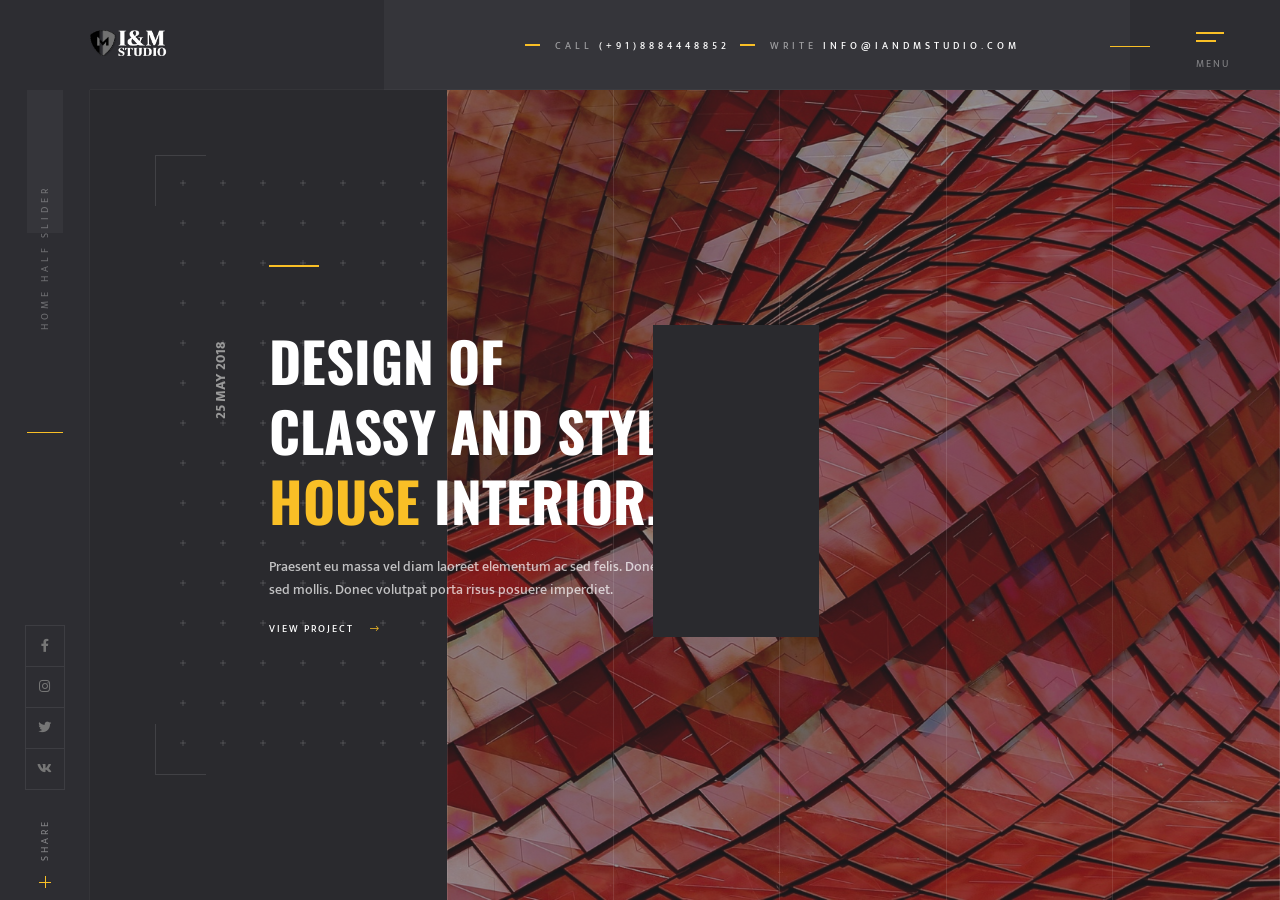
==== commit 31da4e17: "Update index.html" ====
--- a/index.html
+++ b/index.html
@@ -158,7 +158,7 @@
                         </div>
                         <!-- option-panel-->  
                         <div class="option-panel bot-element">
-                            <a href="about.html" class="ajax start-btn color-bg"> Start explore <i class="fal fa-long-arrow-right"></i></a>
+                            <a href="about.html" class="start-btn color-bg"> Start explore <i class="fal fa-long-arrow-right"></i></a>
                             <div class="swiper-counter">
                                 <div id="current">01</div>
                                 <div id="total"></div>
